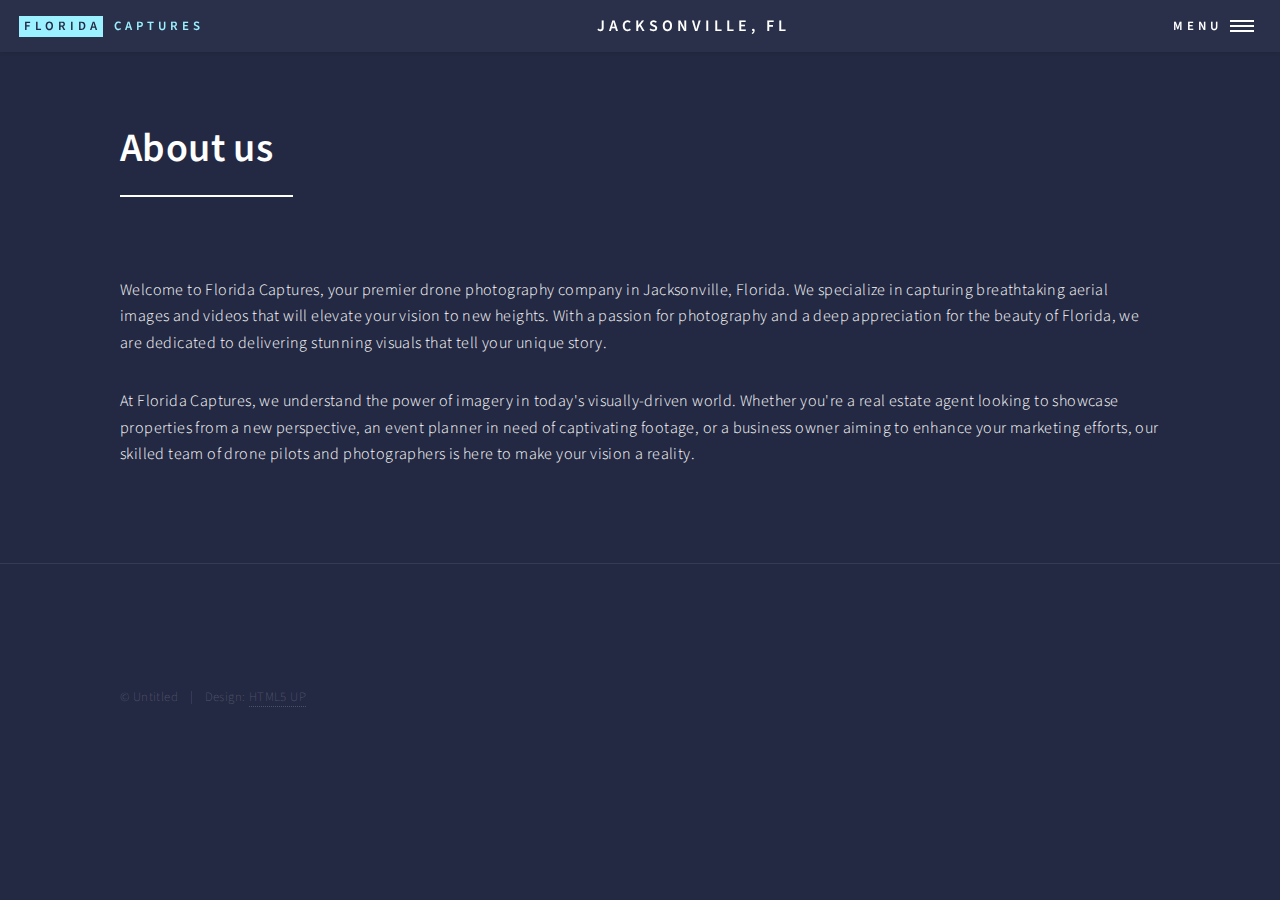
==== about.html @ d86a3600 "Fixed css issues" ====
<!DOCTYPE HTML>
<!--
	Forty by HTML5 UP
	html5up.net | @ajlkn
	Free for personal and commercial use under the CCA 3.0 license (html5up.net/license)
-->
<html>
	<head>
		<title>Florida Captures</title>
		<meta charset="utf-8" />
		<meta name="viewport" content="width=device-width, initial-scale=1, user-scalable=no" />
		<link rel="stylesheet" href="assets/css/main.css" />
		<noscript><link rel="stylesheet" href="assets/css/noscript.css" /></noscript>
	</head>
	<body class="is-preload">

		<!-- Wrapper -->
			<div id="wrapper">

				<!-- Header -->
					<header id="header">
						<a href="index.html" class="logo"><strong>Florida</strong> <span>Captures</span></a>
						<nav>
							<span class="icon solid alt fa-location-arrow fa-regular">Jacksonville, FL</span>
							<a href="#menu">Menu</a>
						</nav>
					</header>

				<!-- Menu -->
					<nav id="menu">
						<ul class="links">
							<li><a href="index.html">Home</a></li>
							<li><a href="schedule.html">Schedule Service</a></li>
							<li><a href="about.html">About us</a></li>
							<li><a href="landing.html">Landing</a></li>
							<li><a href="generic.html">Generic</a></li>
							<li><a href="elements.html">Elements</a></li>
						</ul>
						<ul class="actions stacked">
							<li><a href="#" class="button primary fit">Get Started</a></li>
							<li><a href="#" class="button fit">Log In</a></li>
						</ul>
					</nav>

				<!-- Main -->
					<div id="main" class="alt">

						<!-- One -->
							<section id="one">
								<div class="inner">
									<header class="major">
										<h1>About us</h1>
									</header>
									<span class="image main"><img src="images/pic11.jpg" alt="" /></span>
									<p>Welcome to Florida Captures, your premier drone photography company in Jacksonville, Florida. We specialize in capturing breathtaking aerial images and videos that will elevate your vision to new heights. With a passion for photography and a deep appreciation for the beauty of Florida, we are dedicated to delivering stunning visuals that tell your unique story.</p>
									<p>At Florida Captures, we understand the power of imagery in today's visually-driven world. Whether you're a real estate agent looking to showcase properties from a new perspective, an event planner in need of captivating footage, or a business owner aiming to enhance your marketing efforts, our skilled team of drone pilots and photographers is here to make your vision a reality.</p>
								</div>
								<header class="major"></header>
							</section>

					</div>

				<!-- Footer -->
					<footer id="footer">
						<div class="inner">
							<ul class="icons">
								<li><a href="#" class="icon brands alt fa-twitter"><span class="label">Twitter</span></a></li>
								<li><a href="#" class="icon brands alt fa-facebook-f"><span class="label">Facebook</span></a></li>
								<li><a href="#" class="icon brands alt fa-instagram"><span class="label">Instagram</span></a></li>
								<li><a href="#" class="icon brands alt fa-github"><span class="label">GitHub</span></a></li>
								<li><a href="#" class="icon brands alt fa-linkedin-in"><span class="label">LinkedIn</span></a></li>
							</ul>
							<ul class="copyright">
								<li>&copy; Untitled</li><li>Design: <a href="https://html5up.net">HTML5 UP</a></li>
							</ul>
						</div>
					</footer>

			</div>

		<!-- Scripts -->
			<script src="assets/js/jquery.min.js"></script>
			<script src="assets/js/jquery.scrolly.min.js"></script>
			<script src="assets/js/jquery.scrollex.min.js"></script>
			<script src="assets/js/browser.min.js"></script>
			<script src="assets/js/breakpoints.min.js"></script>
			<script src="assets/js/util.js"></script>
			<script src="assets/js/main.js"></script>

	</body>
</html>
---- assets/css/main.css ----
@import url(fontawesome-all.min.css);
@import url("https://fonts.googleapis.com/css?family=Source+Sans+Pro:300,300italic,600,600italic");

html, body, div, span, applet, object,
iframe, h1, h2, h3, h4, h5, h6, p, blockquote,
pre, a, abbr, acronym, address, big, cite,
code, del, dfn, em, img, ins, kbd, q, s, samp,
small, strike, strong, sub, sup, tt, var, b,
u, i, center, dl, dt, dd, ol, ul, li, fieldset,
form, label, legend, table, caption, tbody,
tfoot, thead, tr, th, td, article, aside,
canvas, details, embed, figure, figcaption,
footer, header, hgroup, menu, nav, output, ruby,
section, summary, time, mark, audio, video {
	margin: 0;
	padding: 0;
	border: 0;
	font-size: 100%;
	font: inherit;
	vertical-align: baseline;}

article, aside, details, figcaption, figure,
footer, header, hgroup, menu, nav, section {
	display: block;}

body {
	line-height: 1;
}

ol, ul {
	list-style: none;
}

blockquote, q {
	quotes: none;
}

	blockquote:before, blockquote:after, q:before, q:after {
		content: '';
		content: none;
	}

table {
	border-collapse: collapse;
	border-spacing: 0;
}

body {
	-webkit-text-size-adjust: none;
}

mark {
	background-color: transparent;
	color: inherit;
}

input::-moz-focus-inner {
	border: 0;
	padding: 0;
}

input, select, textarea {
	-moz-appearance: none;
	-webkit-appearance: none;
	-ms-appearance: none;
	appearance: none;
}

/* Basic */

	@-ms-viewport {
		width: device-width;
	}

	body {
		-ms-overflow-style: scrollbar;
	}

	@media screen and (max-width: 480px) {

		html, body {
			min-width: 320px;
		}

	}

	html {
		box-sizing: border-box;
	}

	*, *:before, *:after {
		box-sizing: inherit;
	}

	body {
		background: #242943;
	}

		body.is-preload *, body.is-preload *:before, body.is-preload *:after {
			-moz-animation: none !important;
			-webkit-animation: none !important;
			-ms-animation: none !important;
			animation: none !important;
			-moz-transition: none !important;
			-webkit-transition: none !important;
			-ms-transition: none !important;
			transition: none !important;
		}

/* Type */

	body, input, select, textarea {
		color: #ffffff;
		font-family: "Source Sans Pro", Helvetica, sans-serif;
		font-size: 17pt;
		font-weight: 300;
		letter-spacing: 0.025em;
		line-height: 1.65;
	}

		@media screen and (max-width: 1680px) {

			body, input, select, textarea {
				font-size: 14pt;
			}

		}

		@media screen and (max-width: 1280px) {

			body, input, select, textarea {
				font-size: 12pt;
			}

		}

		@media screen and (max-width: 360px) {

			body, input, select, textarea {
				font-size: 11pt;
			}

		}

	a {
		-moz-transition: color 0.2s ease-in-out, border-bottom-color 0.2s ease-in-out;
		-webkit-transition: color 0.2s ease-in-out, border-bottom-color 0.2s ease-in-out;
		-ms-transition: color 0.2s ease-in-out, border-bottom-color 0.2s ease-in-out;
		transition: color 0.2s ease-in-out, border-bottom-color 0.2s ease-in-out;
		border-bottom: dotted 1px;
		color: inherit;
		text-decoration: none;
	}

		a:hover {
			border-bottom-color: transparent;
			color: #9bf1ff !important;
		}

		a:active {
			color: #53e3fb !important;
		}

	strong, b {
		color: #ffffff;
		font-weight: 600;
	}

	em, i {
		font-style: italic;
	}

	p {
		margin: 0 0 2em 0;
	}

	h1, h2, h3, h4, h5, h6 {
		color: #ffffff;
		font-weight: 600;
		line-height: 1.65;
		margin: 0 0 1em 0;
	}

		h1 a, h2 a, h3 a, h4 a, h5 a, h6 a {
			color: inherit;
			border-bottom: 0;
		}

	h1 {
		font-size: 2.5em;
	}

	h2 {
		font-size: 1.75em;
	}

	h3 {
		font-size: 1.35em;
	}

	h4 {
		font-size: 1.1em;
	}

	h5 {
		font-size: 0.9em;
	}

	h6 {
		font-size: 0.7em;
	}

	@media screen and (max-width: 736px) {

		h1 {
			font-size: 2em;
		}

		h2 {
			font-size: 1.5em;
		}

		h3 {
			font-size: 1.25em;
		}

	}

	sub {
		font-size: 0.8em;
		position: relative;
		top: 0.5em;
	}

	sup {
		font-size: 0.8em;
		position: relative;
		top: -0.5em;
	}

	blockquote {
		border-left: solid 4px rgba(212, 212, 255, 0.1);
		font-style: italic;
		margin: 0 0 2em 0;
		padding: 0.5em 0 0.5em 2em;
	}

	code {
		background: rgba(212, 212, 255, 0.035);
		font-family: "Courier New", monospace;
		font-size: 0.9em;
		margin: 0 0.25em;
		padding: 0.25em 0.65em;
	}

	pre {
		-webkit-overflow-scrolling: touch;
		font-family: "Courier New", monospace;
		font-size: 0.9em;
		margin: 0 0 2em 0;
	}

		pre code {
			display: block;
			line-height: 1.75;
			padding: 1em 1.5em;
			overflow-x: auto;
		}

	hr {
		border: 0;
		border-bottom: solid 1px rgba(212, 212, 255, 0.1);
		margin: 2em 0;
	}

		hr.major {
			margin: 3em 0;
		}

	.align-left {
		text-align: left;
	}

	.align-center {
		text-align: center;
	}

	.align-right {
		text-align: right;
	}

/* Row */

	.row {
		display: flex;
		flex-wrap: wrap;
		box-sizing: border-box;
		align-items: stretch;
	}

		.row > * {
			box-sizing: border-box;
		}

		.row.gtr-uniform > * > :last-child {
			margin-bottom: 0;
		}

		.row.aln-left {
			justify-content: flex-start;
		}

		.row.aln-center {
			justify-content: center;
		}

		.row.aln-right {
			justify-content: flex-end;
		}

		.row.aln-top {
			align-items: flex-start;
		}

		.row.aln-middle {
			align-items: center;
		}

		.row.aln-bottom {
			align-items: flex-end;
		}

		.row > .imp {
			order: -1;
		}

		.row > .col-1 {
			width: 8.33333%;
		}

		.row > .off-1 {
			margin-left: 8.33333%;
		}

		.row > .col-2 {
			width: 16.66667%;
		}

		.row > .off-2 {
			margin-left: 16.66667%;
		}

		.row > .col-3 {
			width: 25%;
		}

		.row > .off-3 {
			margin-left: 25%;
		}

		.row > .col-4 {
			width: 33.33333%;
		}

		.row > .off-4 {
			margin-left: 33.33333%;
		}

		.row > .col-5 {
			width: 41.66667%;
		}

		.row > .off-5 {
			margin-left: 41.66667%;
		}

		.row > .col-6 {
			width: 50%;
		}

		.row > .off-6 {
			margin-left: 50%;
		}

		.row > .col-7 {
			width: 58.33333%;
		}

		.row > .off-7 {
			margin-left: 58.33333%;
		}

		.row > .col-8 {
			width: 66.66667%;
		}

		.row > .off-8 {
			margin-left: 66.66667%;
		}

		.row > .col-9 {
			width: 75%;
		}

		.row > .off-9 {
			margin-left: 75%;
		}

		.row > .col-10 {
			width: 83.33333%;
		}

		.row > .off-10 {
			margin-left: 83.33333%;
		}

		.row > .col-11 {
			width: 91.66667%;
		}

		.row > .off-11 {
			margin-left: 91.66667%;
		}

		.row > .col-12 {
			width: 100%;
		}

		.row > .off-12 {
			margin-left: 100%;
		}

		.row.gtr-0 {
			margin-top: 0;
			margin-left: 0em;
		}

			.row.gtr-0 > * {
				padding: 0 0 0 0em;
			}

			.row.gtr-0.gtr-uniform {
				margin-top: 0em;
			}

				.row.gtr-0.gtr-uniform > * {
					padding-top: 0em;
				}

		.row.gtr-25 {
			margin-top: 0;
			margin-left: -0.5em;
		}

			.row.gtr-25 > * {
				padding: 0 0 0 0.5em;
			}

			.row.gtr-25.gtr-uniform {
				margin-top: -0.5em;
			}

				.row.gtr-25.gtr-uniform > * {
					padding-top: 0.5em;
				}

		.row.gtr-50 {
			margin-top: 0;
			margin-left: -1em;
		}

			.row.gtr-50 > * {
				padding: 0 0 0 1em;
			}

			.row.gtr-50.gtr-uniform {
				margin-top: -1em;
			}

				.row.gtr-50.gtr-uniform > * {
					padding-top: 1em;
				}

		.row {
			margin-top: 0;
			margin-left: -2em;
		}

			.row > * {
				padding: 0 0 0 2em;
			}

			.row.gtr-uniform {
				margin-top: -2em;
			}

				.row.gtr-uniform > * {
					padding-top: 2em;
				}

		.row.gtr-150 {
			margin-top: 0;
			margin-left: -3em;
		}

			.row.gtr-150 > * {
				padding: 0 0 0 3em;
			}

			.row.gtr-150.gtr-uniform {
				margin-top: -3em;
			}

				.row.gtr-150.gtr-uniform > * {
					padding-top: 3em;
				}

		.row.gtr-200 {
			margin-top: 0;
			margin-left: -4em;
		}

			.row.gtr-200 > * {
				padding: 0 0 0 4em;
			}

			.row.gtr-200.gtr-uniform {
				margin-top: -4em;
			}

				.row.gtr-200.gtr-uniform > * {
					padding-top: 4em;
				}

		@media screen and (max-width: 1680px) {

			.row {
				display: flex;
				flex-wrap: wrap;
				box-sizing: border-box;
				align-items: stretch;
			}

				.row > * {
					box-sizing: border-box;
				}

				.row.gtr-uniform > * > :last-child {
					margin-bottom: 0;
				}

				.row.aln-left {
					justify-content: flex-start;
				}

				.row.aln-center {
					justify-content: center;
				}

				.row.aln-right {
					justify-content: flex-end;
				}

				.row.aln-top {
					align-items: flex-start;
				}

				.row.aln-middle {
					align-items: center;
				}

				.row.aln-bottom {
					align-items: flex-end;
				}

				.row > .imp-xlarge {
					order: -1;
				}

				.row > .col-1-xlarge {
					width: 8.33333%;
				}

				.row > .off-1-xlarge {
					margin-left: 8.33333%;
				}

				.row > .col-2-xlarge {
					width: 16.66667%;
				}

				.row > .off-2-xlarge {
					margin-left: 16.66667%;
				}

				.row > .col-3-xlarge {
					width: 25%;
				}

				.row > .off-3-xlarge {
					margin-left: 25%;
				}

				.row > .col-4-xlarge {
					width: 33.33333%;
				}

				.row > .off-4-xlarge {
					margin-left: 33.33333%;
				}

				.row > .col-5-xlarge {
					width: 41.66667%;
				}

				.row > .off-5-xlarge {
					margin-left: 41.66667%;
				}

				.row > .col-6-xlarge {
					width: 50%;
				}

				.row > .off-6-xlarge {
					margin-left: 50%;
				}

				.row > .col-7-xlarge {
					width: 58.33333%;
				}

				.row > .off-7-xlarge {
					margin-left: 58.33333%;
				}

				.row > .col-8-xlarge {
					width: 66.66667%;
				}

				.row > .off-8-xlarge {
					margin-left: 66.66667%;
				}

				.row > .col-9-xlarge {
					width: 75%;
				}

				.row > .off-9-xlarge {
					margin-left: 75%;
				}

				.row > .col-10-xlarge {
					width: 83.33333%;
				}

				.row > .off-10-xlarge {
					margin-left: 83.33333%;
				}

				.row > .col-11-xlarge {
					width: 91.66667%;
				}

				.row > .off-11-xlarge {
					margin-left: 91.66667%;
				}

				.row > .col-12-xlarge {
					width: 100%;
				}

				.row > .off-12-xlarge {
					margin-left: 100%;
				}

				.row.gtr-0 {
					margin-top: 0;
					margin-left: 0em;
				}

					.row.gtr-0 > * {
						padding: 0 0 0 0em;
					}

					.row.gtr-0.gtr-uniform {
						margin-top: 0em;
					}

						.row.gtr-0.gtr-uniform > * {
							padding-top: 0em;
						}

				.row.gtr-25 {
					margin-top: 0;
					margin-left: -0.5em;
				}

					.row.gtr-25 > * {
						padding: 0 0 0 0.5em;
					}

					.row.gtr-25.gtr-uniform {
						margin-top: -0.5em;
					}

						.row.gtr-25.gtr-uniform > * {
							padding-top: 0.5em;
						}

				.row.gtr-50 {
					margin-top: 0;
					margin-left: -1em;
				}

					.row.gtr-50 > * {
						padding: 0 0 0 1em;
					}

					.row.gtr-50.gtr-uniform {
						margin-top: -1em;
					}

						.row.gtr-50.gtr-uniform > * {
							padding-top: 1em;
						}

				.row {
					margin-top: 0;
					margin-left: -2em;
				}

					.row > * {
						padding: 0 0 0 2em;
					}

					.row.gtr-uniform {
						margin-top: -2em;
					}

						.row.gtr-uniform > * {
							padding-top: 2em;
						}

				.row.gtr-150 {
					margin-top: 0;
					margin-left: -3em;
				}

					.row.gtr-150 > * {
						padding: 0 0 0 3em;
					}

					.row.gtr-150.gtr-uniform {
						margin-top: -3em;
					}

						.row.gtr-150.gtr-uniform > * {
							padding-top: 3em;
						}

				.row.gtr-200 {
					margin-top: 0;
					margin-left: -4em;
				}

					.row.gtr-200 > * {
						padding: 0 0 0 4em;
					}

					.row.gtr-200.gtr-uniform {
						margin-top: -4em;
					}

						.row.gtr-200.gtr-uniform > * {
							padding-top: 4em;
						}

		}

		@media screen and (max-width: 1280px) {

			.row {
				display: flex;
				flex-wrap: wrap;
				box-sizing: border-box;
				align-items: stretch;
			}

				.row > * {
					box-sizing: border-box;
				}

				.row.gtr-uniform > * > :last-child {
					margin-bottom: 0;
				}

				.row.aln-left {
					justify-content: flex-start;
				}

				.row.aln-center {
					justify-content: center;
				}

				.row.aln-right {
					justify-content: flex-end;
				}

				.row.aln-top {
					align-items: flex-start;
				}

				.row.aln-middle {
					align-items: center;
				}

				.row.aln-bottom {
					align-items: flex-end;
				}

				.row > .imp-large {
					order: -1;
				}

				.row > .col-1-large {
					width: 8.33333%;
				}

				.row > .off-1-large {
					margin-left: 8.33333%;
				}

				.row > .col-2-large {
					width: 16.66667%;
				}

				.row > .off-2-large {
					margin-left: 16.66667%;
				}

				.row > .col-3-large {
					width: 25%;
				}

				.row > .off-3-large {
					margin-left: 25%;
				}

				.row > .col-4-large {
					width: 33.33333%;
				}

				.row > .off-4-large {
					margin-left: 33.33333%;
				}

				.row > .col-5-large {
					width: 41.66667%;
				}

				.row > .off-5-large {
					margin-left: 41.66667%;
				}

				.row > .col-6-large {
					width: 50%;
				}

				.row > .off-6-large {
					margin-left: 50%;
				}

				.row > .col-7-large {
					width: 58.33333%;
				}

				.row > .off-7-large {
					margin-left: 58.33333%;
				}

				.row > .col-8-large {
					width: 66.66667%;
				}

				.row > .off-8-large {
					margin-left: 66.66667%;
				}

				.row > .col-9-large {
					width: 75%;
				}

				.row > .off-9-large {
					margin-left: 75%;
				}

				.row > .col-10-large {
					width: 83.33333%;
				}

				.row > .off-10-large {
					margin-left: 83.33333%;
				}

				.row > .col-11-large {
					width: 91.66667%;
				}

				.row > .off-11-large {
					margin-left: 91.66667%;
				}

				.row > .col-12-large {
					width: 100%;
				}

				.row > .off-12-large {
					margin-left: 100%;
				}

				.row.gtr-0 {
					margin-top: 0;
					margin-left: 0em;
				}

					.row.gtr-0 > * {
						padding: 0 0 0 0em;
					}

					.row.gtr-0.gtr-uniform {
						margin-top: 0em;
					}

						.row.gtr-0.gtr-uniform > * {
							padding-top: 0em;
						}

				.row.gtr-25 {
					margin-top: 0;
					margin-left: -0.375em;
				}

					.row.gtr-25 > * {
						padding: 0 0 0 0.375em;
					}

					.row.gtr-25.gtr-uniform {
						margin-top: -0.375em;
					}

						.row.gtr-25.gtr-uniform > * {
							padding-top: 0.375em;
						}

				.row.gtr-50 {
					margin-top: 0;
					margin-left: -0.75em;
				}

					.row.gtr-50 > * {
						padding: 0 0 0 0.75em;
					}

					.row.gtr-50.gtr-uniform {
						margin-top: -0.75em;
					}

						.row.gtr-50.gtr-uniform > * {
							padding-top: 0.75em;
						}

				.row {
					margin-top: 0;
					margin-left: -1.5em;
				}

					.row > * {
						padding: 0 0 0 1.5em;
					}

					.row.gtr-uniform {
						margin-top: -1.5em;
					}

						.row.gtr-uniform > * {
							padding-top: 1.5em;
						}

				.row.gtr-150 {
					margin-top: 0;
					margin-left: -2.25em;
				}

					.row.gtr-150 > * {
						padding: 0 0 0 2.25em;
					}

					.row.gtr-150.gtr-uniform {
						margin-top: -2.25em;
					}

						.row.gtr-150.gtr-uniform > * {
							padding-top: 2.25em;
						}

				.row.gtr-200 {
					margin-top: 0;
					margin-left: -3em;
				}

					.row.gtr-200 > * {
						padding: 0 0 0 3em;
					}

					.row.gtr-200.gtr-uniform {
						margin-top: -3em;
					}

						.row.gtr-200.gtr-uniform > * {
							padding-top: 3em;
						}

		}

		@media screen and (max-width: 980px) {

			.row {
				display: flex;
				flex-wrap: wrap;
				box-sizing: border-box;
				align-items: stretch;
			}

				.row > * {
					box-sizing: border-box;
				}

				.row.gtr-uniform > * > :last-child {
					margin-bottom: 0;
				}

				.row.aln-left {
					justify-content: flex-start;
				}

				.row.aln-center {
					justify-content: center;
				}

				.row.aln-right {
					justify-content: flex-end;
				}

				.row.aln-top {
					align-items: flex-start;
				}

				.row.aln-middle {
					align-items: center;
				}

				.row.aln-bottom {
					align-items: flex-end;
				}

				.row > .imp-medium {
					order: -1;
				}

				.row > .col-1-medium {
					width: 8.33333%;
				}

				.row > .off-1-medium {
					margin-left: 8.33333%;
				}

				.row > .col-2-medium {
					width: 16.66667%;
				}

				.row > .off-2-medium {
					margin-left: 16.66667%;
				}

				.row > .col-3-medium {
					width: 25%;
				}

				.row > .off-3-medium {
					margin-left: 25%;
				}

				.row > .col-4-medium {
					width: 33.33333%;
				}

				.row > .off-4-medium {
					margin-left: 33.33333%;
				}

				.row > .col-5-medium {
					width: 41.66667%;
				}

				.row > .off-5-medium {
					margin-left: 41.66667%;
				}

				.row > .col-6-medium {
					width: 50%;
				}

				.row > .off-6-medium {
					margin-left: 50%;
				}

				.row > .col-7-medium {
					width: 58.33333%;
				}

				.row > .off-7-medium {
					margin-left: 58.33333%;
				}

				.row > .col-8-medium {
					width: 66.66667%;
				}

				.row > .off-8-medium {
					margin-left: 66.66667%;
				}

				.row > .col-9-medium {
					width: 75%;
				}

				.row > .off-9-medium {
					margin-left: 75%;
				}

				.row > .col-10-medium {
					width: 83.33333%;
				}

				.row > .off-10-medium {
					margin-left: 83.33333%;
				}

				.row > .col-11-medium {
					width: 91.66667%;
				}

				.row > .off-11-medium {
					margin-left: 91.66667%;
				}

				.row > .col-12-medium {
					width: 100%;
				}

				.row > .off-12-medium {
					margin-left: 100%;
				}

				.row.gtr-0 {
					margin-top: 0;
					margin-left: 0em;
				}

					.row.gtr-0 > * {
						padding: 0 0 0 0em;
					}

					.row.gtr-0.gtr-uniform {
						margin-top: 0em;
					}

						.row.gtr-0.gtr-uniform > * {
							padding-top: 0em;
						}

				.row.gtr-25 {
					margin-top: 0;
					margin-left: -0.375em;
				}

					.row.gtr-25 > * {
						padding: 0 0 0 0.375em;
					}

					.row.gtr-25.gtr-uniform {
						margin-top: -0.375em;
					}

						.row.gtr-25.gtr-uniform > * {
							padding-top: 0.375em;
						}

				.row.gtr-50 {
					margin-top: 0;
					margin-left: -0.75em;
				}

					.row.gtr-50 > * {
						padding: 0 0 0 0.75em;
					}

					.row.gtr-50.gtr-uniform {
						margin-top: -0.75em;
					}

						.row.gtr-50.gtr-uniform > * {
							padding-top: 0.75em;
						}

				.row {
					margin-top: 0;
					margin-left: -1.5em;
				}

					.row > * {
						padding: 0 0 0 1.5em;
					}

					.row.gtr-uniform {
						margin-top: -1.5em;
					}

						.row.gtr-uniform > * {
							padding-top: 1.5em;
						}

				.row.gtr-150 {
					margin-top: 0;
					margin-left: -2.25em;
				}

					.row.gtr-150 > * {
						padding: 0 0 0 2.25em;
					}

					.row.gtr-150.gtr-uniform {
						margin-top: -2.25em;
					}

						.row.gtr-150.gtr-uniform > * {
							padding-top: 2.25em;
						}

				.row.gtr-200 {
					margin-top: 0;
					margin-left: -3em;
				}

					.row.gtr-200 > * {
						padding: 0 0 0 3em;
					}

					.row.gtr-200.gtr-uniform {
						margin-top: -3em;
					}

						.row.gtr-200.gtr-uniform > * {
							padding-top: 3em;
						}

		}

		@media screen and (max-width: 736px) {

			.row {
				display: flex;
				flex-wrap: wrap;
				box-sizing: border-box;
				align-items: stretch;
			}

				.row > * {
					box-sizing: border-box;
				}

				.row.gtr-uniform > * > :last-child {
					margin-bottom: 0;
				}

				.row.aln-left {
					justify-content: flex-start;
				}

				.row.aln-center {
					justify-content: center;
				}

				.row.aln-right {
					justify-content: flex-end;
				}

				.row.aln-top {
					align-items: flex-start;
				}

				.row.aln-middle {
					align-items: center;
				}

				.row.aln-bottom {
					align-items: flex-end;
				}

				.row > .imp-small {
					order: -1;
				}

				.row > .col-1-small {
					width: 8.33333%;
				}

				.row > .off-1-small {
					margin-left: 8.33333%;
				}

				.row > .col-2-small {
					width: 16.66667%;
				}

				.row > .off-2-small {
					margin-left: 16.66667%;
				}

				.row > .col-3-small {
					width: 25%;
				}

				.row > .off-3-small {
					margin-left: 25%;
				}

				.row > .col-4-small {
					width: 33.33333%;
				}

				.row > .off-4-small {
					margin-left: 33.33333%;
				}

				.row > .col-5-small {
					width: 41.66667%;
				}

				.row > .off-5-small {
					margin-left: 41.66667%;
				}

				.row > .col-6-small {
					width: 50%;
				}

				.row > .off-6-small {
					margin-left: 50%;
				}

				.row > .col-7-small {
					width: 58.33333%;
				}

				.row > .off-7-small {
					margin-left: 58.33333%;
				}

				.row > .col-8-small {
					width: 66.66667%;
				}

				.row > .off-8-small {
					margin-left: 66.66667%;
				}

				.row > .col-9-small {
					width: 75%;
				}

				.row > .off-9-small {
					margin-left: 75%;
				}

				.row > .col-10-small {
					width: 83.33333%;
				}

				.row > .off-10-small {
					margin-left: 83.33333%;
				}

				.row > .col-11-small {
					width: 91.66667%;
				}

				.row > .off-11-small {
					margin-left: 91.66667%;
				}

				.row > .col-12-small {
					width: 100%;
				}

				.row > .off-12-small {
					margin-left: 100%;
				}

				.row.gtr-0 {
					margin-top: 0;
					margin-left: 0em;
				}

					.row.gtr-0 > * {
						padding: 0 0 0 0em;
					}

					.row.gtr-0.gtr-uniform {
						margin-top: 0em;
					}

						.row.gtr-0.gtr-uniform > * {
							padding-top: 0em;
						}

				.row.gtr-25 {
					margin-top: 0;
					margin-left: -0.3125em;
				}

					.row.gtr-25 > * {
						padding: 0 0 0 0.3125em;
					}

					.row.gtr-25.gtr-uniform {
						margin-top: -0.3125em;
					}

						.row.gtr-25.gtr-uniform > * {
							padding-top: 0.3125em;
						}

				.row.gtr-50 {
					margin-top: 0;
					margin-left: -0.625em;
				}

					.row.gtr-50 > * {
						padding: 0 0 0 0.625em;
					}

					.row.gtr-50.gtr-uniform {
						margin-top: -0.625em;
					}

						.row.gtr-50.gtr-uniform > * {
							padding-top: 0.625em;
						}

				.row {
					margin-top: 0;
					margin-left: -1.25em;
				}

					.row > * {
						padding: 0 0 0 1.25em;
					}

					.row.gtr-uniform {
						margin-top: -1.25em;
					}

						.row.gtr-uniform > * {
							padding-top: 1.25em;
						}

				.row.gtr-150 {
					margin-top: 0;
					margin-left: -1.875em;
				}

					.row.gtr-150 > * {
						padding: 0 0 0 1.875em;
					}

					.row.gtr-150.gtr-uniform {
						margin-top: -1.875em;
					}

						.row.gtr-150.gtr-uniform > * {
							padding-top: 1.875em;
						}

				.row.gtr-200 {
					margin-top: 0;
					margin-left: -2.5em;
				}

					.row.gtr-200 > * {
						padding: 0 0 0 2.5em;
					}

					.row.gtr-200.gtr-uniform {
						margin-top: -2.5em;
					}

						.row.gtr-200.gtr-uniform > * {
							padding-top: 2.5em;
						}

		}

		@media screen and (max-width: 480px) {

			.row {
				display: flex;
				flex-wrap: wrap;
				box-sizing: border-box;
				align-items: stretch;
			}

				.row > * {
					box-sizing: border-box;
				}

				.row.gtr-uniform > * > :last-child {
					margin-bottom: 0;
				}

				.row.aln-left {
					justify-content: flex-start;
				}

				.row.aln-center {
					justify-content: center;
				}

				.row.aln-right {
					justify-content: flex-end;
				}

				.row.aln-top {
					align-items: flex-start;
				}

				.row.aln-middle {
					align-items: center;
				}

				.row.aln-bottom {
					align-items: flex-end;
				}

				.row > .imp-xsmall {
					order: -1;
				}

				.row > .col-1-xsmall {
					width: 8.33333%;
				}

				.row > .off-1-xsmall {
					margin-left: 8.33333%;
				}

				.row > .col-2-xsmall {
					width: 16.66667%;
				}

				.row > .off-2-xsmall {
					margin-left: 16.66667%;
				}

				.row > .col-3-xsmall {
					width: 25%;
				}

				.row > .off-3-xsmall {
					margin-left: 25%;
				}

				.row > .col-4-xsmall {
					width: 33.33333%;
				}

				.row > .off-4-xsmall {
					margin-left: 33.33333%;
				}

				.row > .col-5-xsmall {
					width: 41.66667%;
				}

				.row > .off-5-xsmall {
					margin-left: 41.66667%;
				}

				.row > .col-6-xsmall {
					width: 50%;
				}

				.row > .off-6-xsmall {
					margin-left: 50%;
				}

				.row > .col-7-xsmall {
					width: 58.33333%;
				}

				.row > .off-7-xsmall {
					margin-left: 58.33333%;
				}

				.row > .col-8-xsmall {
					width: 66.66667%;
				}

				.row > .off-8-xsmall {
					margin-left: 66.66667%;
				}

				.row > .col-9-xsmall {
					width: 75%;
				}

				.row > .off-9-xsmall {
					margin-left: 75%;
				}

				.row > .col-10-xsmall {
					width: 83.33333%;
				}

				.row > .off-10-xsmall {
					margin-left: 83.33333%;
				}

				.row > .col-11-xsmall {
					width: 91.66667%;
				}

				.row > .off-11-xsmall {
					margin-left: 91.66667%;
				}

				.row > .col-12-xsmall {
					width: 100%;
				}

				.row > .off-12-xsmall {
					margin-left: 100%;
				}

				.row.gtr-0 {
					margin-top: 0;
					margin-left: 0em;
				}

					.row.gtr-0 > * {
						padding: 0 0 0 0em;
					}

					.row.gtr-0.gtr-uniform {
						margin-top: 0em;
					}

						.row.gtr-0.gtr-uniform > * {
							padding-top: 0em;
						}

				.row.gtr-25 {
					margin-top: 0;
					margin-left: -0.3125em;
				}

					.row.gtr-25 > * {
						padding: 0 0 0 0.3125em;
					}

					.row.gtr-25.gtr-uniform {
						margin-top: -0.3125em;
					}

						.row.gtr-25.gtr-uniform > * {
							padding-top: 0.3125em;
						}

				.row.gtr-50 {
					margin-top: 0;
					margin-left: -0.625em;
				}

					.row.gtr-50 > * {
						padding: 0 0 0 0.625em;
					}

					.row.gtr-50.gtr-uniform {
						margin-top: -0.625em;
					}

						.row.gtr-50.gtr-uniform > * {
							padding-top: 0.625em;
						}

				.row {
					margin-top: 0;
					margin-left: -1.25em;
				}

					.row > * {
						padding: 0 0 0 1.25em;
					}

					.row.gtr-uniform {
						margin-top: -1.25em;
					}

						.row.gtr-uniform > * {
							padding-top: 1.25em;
						}

				.row.gtr-150 {
					margin-top: 0;
					margin-left: -1.875em;
				}

					.row.gtr-150 > * {
						padding: 0 0 0 1.875em;
					}

					.row.gtr-150.gtr-uniform {
						margin-top: -1.875em;
					}

						.row.gtr-150.gtr-uniform > * {
							padding-top: 1.875em;
						}

				.row.gtr-200 {
					margin-top: 0;
					margin-left: -2.5em;
				}

					.row.gtr-200 > * {
						padding: 0 0 0 2.5em;
					}

					.row.gtr-200.gtr-uniform {
						margin-top: -2.5em;
					}

						.row.gtr-200.gtr-uniform > * {
							padding-top: 2.5em;
						}

		}

/* Section/Article */

	section.special, article.special {
		text-align: center;
	}

	header.major {
		width: -moz-max-content;
		width: -webkit-max-content;
		width: -ms-max-content;
		width: max-content;
		margin-bottom: 2em;
	}

		header.major > :first-child {
			margin-bottom: 0;
			width: calc(100% + 0.5em);
		}

			header.major > :first-child:after {
				content: '';
				background-color: #ffffff;
				display: block;
				height: 2px;
				margin: 0.325em 0 0.5em 0;
				width: 100%;
			}

		header.major > p {
			font-size: 0.7em;
			font-weight: 600;
			letter-spacing: 0.25em;
			margin-bottom: 0;
			text-transform: uppercase;
		}

		body.is-ie header.major > :first-child:after {
			max-width: 9em;
		}

		body.is-ie header.major > h1:after {
			max-width: 100% !important;
		}

	@media screen and (max-width: 736px) {

		header.major > p br {
			display: none;
		}

	}

/* Form */

	form {
		margin: 0 0 2em 0;
	}

		form > :last-child {
			margin-bottom: 0;
		}

		form > .fields {
			display: -moz-flex;
			display: -webkit-flex;
			display: -ms-flex;
			display: flex;
			-moz-flex-wrap: wrap;
			-webkit-flex-wrap: wrap;
			-ms-flex-wrap: wrap;
			flex-wrap: wrap;
			width: calc(100% + 3em);
			margin: -1.5em 0 2em -1.5em;
		}

			form > .fields > .field {
				-moz-flex-grow: 0;
				-webkit-flex-grow: 0;
				-ms-flex-grow: 0;
				flex-grow: 0;
				-moz-flex-shrink: 0;
				-webkit-flex-shrink: 0;
				-ms-flex-shrink: 0;
				flex-shrink: 0;
				padding: 1.5em 0 0 1.5em;
				width: calc(100% - 1.5em);
			}

				form > .fields > .field.half {
					width: calc(50% - 0.75em);
				}

				form > .fields > .field.third {
					width: calc(100%/3 - 0.5em);
				}

				form > .fields > .field.quarter {
					width: calc(25% - 0.375em);
				}

		@media screen and (max-width: 480px) {

			form > .fields {
				width: calc(100% + 3em);
				margin: -1.5em 0 2em -1.5em;
			}

				form > .fields > .field {
					padding: 1.5em 0 0 1.5em;
					width: calc(100% - 1.5em);
				}

					form > .fields > .field.half {
						width: calc(100% - 1.5em);
					}

					form > .fields > .field.third {
						width: calc(100% - 1.5em);
					}

					form > .fields > .field.quarter {
						width: calc(100% - 1.5em);
					}

		}

	label {
		color: #ffffff;
		display: block;
		font-size: 0.8em;
		font-weight: 600;
		letter-spacing: 0.25em;
		margin: 0 0 1em 0;
		text-transform: uppercase;
	}

	input[type="text"],
	input[type="street"],
	input[type="city"],
	input[type="state"],
	input[type="zip"],
	input[type="datetime-local"],
	input[type="password"],
	input[type="email"],
	input[type="tel"],
	input[type="search"],
	input[type="url"],
	select,
	textarea {
		-moz-appearance: none;
		-webkit-appearance: none;
		-ms-appearance: none;
		appearance: none;
		background: rgba(212, 212, 255, 0.035);
		border: none;
		border-radius: 0;
		color: inherit;
		display: block;
		outline: 0;
		padding: 0 1em;
		text-decoration: none;
		width: 100%;
	}

		input[type="text"]:invalid,
		input[type="street"]:invalid,
		input[type="city"]:invalid,
		input[type="state"]:invalid,
		input[type="zip"]:invalid,
		input[type="datetime-local"]:invalid,
		input[type="password"]:invalid,
		input[type="email"]:invalid,
		input[type="tel"]:invalid,
		input[type="search"]:invalid,
		input[type="url"]:invalid,
		select:invalid,
		textarea:invalid {
			box-shadow: none;
		}

		input[type="text"]:focus,
		input[type="street"]:focus,
		input[type="city"]:focus,
		input[type="state"]:focus,
		input[type="zip"]:focus,
		input[type="datetime-local"]:focus,
		input[type="password"]:focus,
		input[type="email"]:focus,
		input[type="tel"]:focus,
		input[type="search"]:focus,
		input[type="url"]:focus,
		select:focus,
		textarea:focus {
			border-color: #9bf1ff;
			box-shadow: 0 0 0 2px #9bf1ff;
		}

	select {
		background-image: url("data:image/svg+xml;charset=utf8,%3Csvg xmlns='http://www.w3.org/2000/svg' width='40' height='40' preserveAspectRatio='none' viewBox='0 0 40 40'%3E%3Cpath d='M9.4,12.3l10.4,10.4l10.4-10.4c0.2-0.2,0.5-0.4,0.9-0.4c0.3,0,0.6,0.1,0.9,0.4l3.3,3.3c0.2,0.2,0.4,0.5,0.4,0.9 c0,0.4-0.1,0.6-0.4,0.9L20.7,31.9c-0.2,0.2-0.5,0.4-0.9,0.4c-0.3,0-0.6-0.1-0.9-0.4L4.3,17.3c-0.2-0.2-0.4-0.5-0.4-0.9 c0-0.4,0.1-0.6,0.4-0.9l3.3-3.3c0.2-0.2,0.5-0.4,0.9-0.4S9.1,12.1,9.4,12.3z' fill='rgba(212, 212, 255, 0.1)' /%3E%3C/svg%3E");
		background-size: 1.25rem;
		background-repeat: no-repeat;
		background-position: calc(100% - 1rem) center;
		height: 2.75em;
		padding-right: 2.75em;
		text-overflow: ellipsis;
	}

		select option {
			color: #ffffff;
			background: #242943;
		}

		select:focus::-ms-value {
			background-color: transparent;
		}

		select::-ms-expand {
			display: none;
		}

	input[type="text"],
	input[type="street"],
	input[type="city"],
	input[type="state"],
	input[type="zip"],
	input[type="datetime-local"],
	input[type="password"],
	input[type="email"],
	input[type="tel"],
	input[type="search"],
	input[type="url"],
	select {
		height: 2.75em;
	}

	textarea {
		padding: 0.75em 1em;
	}

	input[type="checkbox"],
	input[type="radio"] {
		-moz-appearance: none;
		-webkit-appearance: none;
		-ms-appearance: none;
		appearance: none;
		display: block;
		float: left;
		margin-right: -2em;
		opacity: 0;
		width: 1em;
		z-index: -1;
	}

		input[type="checkbox"] + label,
		input[type="radio"] + label {
			text-decoration: none;
			color: #ffffff;
			cursor: pointer;
			display: inline-block;
			font-weight: 300;
			padding-left: 2.65em;
			padding-right: 0.75em;
			position: relative;
		}

			input[type="checkbox"] + label:before,
			input[type="radio"] + label:before {
				-moz-osx-font-smoothing: grayscale;
				-webkit-font-smoothing: antialiased;
				display: inline-block;
				font-style: normal;
				font-variant: normal;
				text-rendering: auto;
				line-height: 1;
				text-transform: none !important;
				font-family: 'Font Awesome 5 Free';
				font-weight: 900;
			}

			input[type="checkbox"] + label:before,
			input[type="radio"] + label:before {
				background: rgba(212, 212, 255, 0.035);
				content: '';
				display: inline-block;
				font-size: 0.8em;
				height: 2.0625em;
				left: 0;
				letter-spacing: 0;
				line-height: 2.0625em;
				position: absolute;
				text-align: center;
				top: 0;
				width: 2.0625em;
			}

		input[type="checkbox"]:checked + label:before,
		input[type="radio"]:checked + label:before {
			background: #ffffff;
			border-color: #9bf1ff;
			content: '\f00c';
			color: #242943;
		}

		input[type="checkbox"]:focus + label:before,
		input[type="radio"]:focus + label:before {
			box-shadow: 0 0 0 2px #9bf1ff;
		}

	input[type="radio"] + label:before {
		border-radius: 100%;
	}

	::-webkit-input-placeholder {
		color: rgba(244, 244, 255, 0.2) !important;
		opacity: 1.0;
	}

	:-moz-placeholder {
		color: rgba(244, 244, 255, 0.2) !important;
		opacity: 1.0;
	}

	::-moz-placeholder {
		color: rgba(244, 244, 255, 0.2) !important;
		opacity: 1.0;
	}

	:-ms-input-placeholder {
		color: rgba(244, 244, 255, 0.2) !important;
		opacity: 1.0;
	}

/* Box */

	.box {
		border: solid 1px rgba(212, 212, 255, 0.1);
		margin-bottom: 2em;
		padding: 1.5em;
	}

		.box > :last-child,
		.box > :last-child > :last-child,
		.box > :last-child > :last-child > :last-child {
			margin-bottom: 0;
		}

		.box.alt {
			border: 0;
			border-radius: 0;
			padding: 0;
		}

/* Icon */

	.icon {
		text-decoration: none;
		border-bottom: none;
		position: relative;
	}

		.icon:before {
			-moz-osx-font-smoothing: grayscale;
			-webkit-font-smoothing: antialiased;
			display: inline-block;
			font-style: normal;
			font-variant: normal;
			text-rendering: auto;
			line-height: 1;
			text-transform: none !important;
			font-family: 'Font Awesome 5 Free';
			font-weight: 400;
		}

		.icon > .label {
			display: none;
		}

		.icon:before {
			line-height: inherit;
		}

		.icon.solid:before {
			font-weight: 900;
		}

		.icon.brands:before {
			font-family: 'Font Awesome 5 Brands';
		}

		.icon.alt:before {
			background-color: #ffffff;
			border-radius: 100%;
			color: #242943;
			display: inline-block;
			height: 2em;
			line-height: 2em;
			text-align: center;
			width: 2em;
		}

	a.icon.alt:before {
		-moz-transition: background-color 0.2s ease-in-out;
		-webkit-transition: background-color 0.2s ease-in-out;
		-ms-transition: background-color 0.2s ease-in-out;
		transition: background-color 0.2s ease-in-out;
	}

	a.icon.alt:hover:before {
		background-color: #6fc3df;
	}

	a.icon.alt:active:before {
		background-color: #37a6cb;
	}

/* Image */

	.image {
		border: 0;
		display: inline-block;
		position: relative;
	}

		.image img {
			display: block;
		}

		.image.left, .image.right {
			max-width: 30%;
		}

			.image.left img, .image.right img {
				width: 100%;
			}

		.image.left {
			float: left;
			margin: 0 1.5em 1.25em 0;
			top: 0.25em;
		}

		.image.right {
			float: right;
			margin: 0 0 1.25em 1.5em;
			top: 0.25em;
		}

		.image.fit {
			display: block;
			margin: 0 0 2em 0;
			width: 100%;
		}

			.image.fit img {
				width: 100%;
			}

		.image.main {
			display: block;
			margin: 2.5em 0;
			width: 100%;
		}

			.image.main img {
				width: 100%;
			}

			@media screen and (max-width: 736px) {

				.image.main {
					margin: 1.5em 0;
				}

			}

/* List */

	ol {
		list-style: decimal;
		margin: 0 0 2em 0;
		padding-left: 1.25em;
	}

		ol li {
			padding-left: 0.25em;
		}

	ul {
		list-style: disc;
		margin: 0 0 2em 0;
		padding-left: 1em;
	}

		ul li {
			padding-left: 0.5em;
		}

		ul.alt {
			list-style: none;
			padding-left: 0;
		}

			ul.alt li {
				border-top: solid 1px rgba(212, 212, 255, 0.1);
				padding: 0.5em 0;
			}

				ul.alt li:first-child {
					border-top: 0;
					padding-top: 0;
				}

	dl {
		margin: 0 0 2em 0;
	}

		dl dt {
			display: block;
			font-weight: 600;
			margin: 0 0 1em 0;
		}

		dl dd {
			margin-left: 2em;
		}

/* Actions */

	ul.actions {
		display: -moz-flex;
		display: -webkit-flex;
		display: -ms-flex;
		display: flex;
		cursor: default;
		list-style: none;
		margin-left: -1em;
		padding-left: 0;
	}

		ul.actions li {
			padding: 0 0 0 1em;
			vertical-align: middle;
		}

		ul.actions.special {
			-moz-justify-content: center;
			-webkit-justify-content: center;
			-ms-justify-content: center;
			justify-content: center;
			width: 100%;
			margin-left: 0;
		}

			ul.actions.special li:first-child {
				padding-left: 0;
			}

		ul.actions.stacked {
			-moz-flex-direction: column;
			-webkit-flex-direction: column;
			-ms-flex-direction: column;
			flex-direction: column;
			margin-left: 0;
		}

			ul.actions.stacked li {
				padding: 1.3em 0 0 0;
			}

				ul.actions.stacked li:first-child {
					padding-top: 0;
				}

		ul.actions.fit {
			width: calc(100% + 1em);
		}

			ul.actions.fit li {
				-moz-flex-grow: 1;
				-webkit-flex-grow: 1;
				-ms-flex-grow: 1;
				flex-grow: 1;
				-moz-flex-shrink: 1;
				-webkit-flex-shrink: 1;
				-ms-flex-shrink: 1;
				flex-shrink: 1;
				width: 100%;
			}

				ul.actions.fit li > * {
					width: 100%;
				}

			ul.actions.fit.stacked {
				width: 100%;
			}

/* Icons */

	ul.icons {
		cursor: default;
		list-style: none;
		padding-left: 0;
	}

		ul.icons li {
			display: inline-block;
			padding: 0 1em 0 0;
		}

			ul.icons li:last-child {
				padding-right: 0;
			}

		@media screen and (max-width: 736px) {

			ul.icons li {
				padding: 0 0.75em 0 0;
			}

		}

/* Pagination */

	ul.pagination {
		cursor: default;
		list-style: none;
		padding-left: 0;
	}

		ul.pagination li {
			display: inline-block;
			padding-left: 0;
			vertical-align: middle;
		}

			ul.pagination li > .page {
				-moz-transition: background-color 0.2s ease-in-out, color 0.2s ease-in-out;
				-webkit-transition: background-color 0.2s ease-in-out, color 0.2s ease-in-out;
				-ms-transition: background-color 0.2s ease-in-out, color 0.2s ease-in-out;
				transition: background-color 0.2s ease-in-out, color 0.2s ease-in-out;
				border-bottom: 0;
				display: inline-block;
				font-size: 0.8em;
				font-weight: 600;
				height: 1.5em;
				line-height: 1.5em;
				margin: 0 0.125em;
				min-width: 1.5em;
				padding: 0 0.5em;
				text-align: center;
			}

				ul.pagination li > .page.active {
					background-color: #ffffff;
					color: #242943;
				}

					ul.pagination li > .page.active:hover {
						background-color: #9bf1ff;
						color: #242943 !important;
					}

					ul.pagination li > .page.active:active {
						background-color: #53e3fb;
					}

			ul.pagination li:first-child {
				padding-right: 0.75em;
			}

			ul.pagination li:last-child {
				padding-left: 0.75em;
			}

		@media screen and (max-width: 480px) {

			ul.pagination li:nth-child(n+2):nth-last-child(n+2) {
				display: none;
			}

			ul.pagination li:first-child {
				padding-right: 0;
			}

		}

/* Table */

	.table-wrapper {
		-webkit-overflow-scrolling: touch;
		overflow-x: auto;
	}

	table {
		margin: 0 0 2em 0;
		width: 100%;
	}

		table tbody tr {
			border: solid 1px rgba(212, 212, 255, 0.1);
			border-left: 0;
			border-right: 0;
		}

			table tbody tr:nth-child(2n + 1) {
				background-color: rgba(212, 212, 255, 0.035);
			}

		table td {
			padding: 0.75em 0.75em;
		}

		table th {
			color: #ffffff;
			font-size: 0.9em;
			font-weight: 600;
			padding: 0 0.75em 0.75em 0.75em;
			text-align: left;
		}

		table thead {
			border-bottom: solid 2px rgba(212, 212, 255, 0.1);
		}

		table tfoot {
			border-top: solid 2px rgba(212, 212, 255, 0.1);
		}

		table.alt {
			border-collapse: separate;
		}

			table.alt tbody tr td {
				border: solid 1px rgba(212, 212, 255, 0.1);
				border-left-width: 0;
				border-top-width: 0;
			}

				table.alt tbody tr td:first-child {
					border-left-width: 1px;
				}

			table.alt tbody tr:first-child td {
				border-top-width: 1px;
			}

			table.alt thead {
				border-bottom: 0;
			}

			table.alt tfoot {
				border-top: 0;
			}

/* Button */

	input[type="submit"],
	input[type="reset"],
	input[type="button"],
	button,
	.button {
		-moz-appearance: none;
		-webkit-appearance: none;
		-ms-appearance: none;
		appearance: none;
		-moz-transition: background-color 0.2s ease-in-out, box-shadow 0.2s ease-in-out, color 0.2s ease-in-out;
		-webkit-transition: background-color 0.2s ease-in-out, box-shadow 0.2s ease-in-out, color 0.2s ease-in-out;
		-ms-transition: background-color 0.2s ease-in-out, box-shadow 0.2s ease-in-out, color 0.2s ease-in-out;
		transition: background-color 0.2s ease-in-out, box-shadow 0.2s ease-in-out, color 0.2s ease-in-out;
		background-color: transparent;
		border: 0;
		border-radius: 0;
		box-shadow: inset 0 0 0 2px #ffffff;
		color: #ffffff;
		cursor: pointer;
		display: inline-block;
		font-size: 0.8em;
		font-weight: 600;
		height: 3.5em;
		letter-spacing: 0.25em;
		line-height: 3.5em;
		padding: 0 1.75em;
		text-align: center;
		text-decoration: none;
		text-transform: uppercase;
		white-space: nowrap;
	}

		input[type="submit"]:hover, input[type="submit"]:active,
		input[type="reset"]:hover,
		input[type="reset"]:active,
		input[type="button"]:hover,
		input[type="button"]:active,
		button:hover,
		button:active,
		.button:hover,
		.button:active {
			box-shadow: inset 0 0 0 2px #9bf1ff;
			color: #9bf1ff;
		}

		input[type="submit"]:active,
		input[type="reset"]:active,
		input[type="button"]:active,
		button:active,
		.button:active {
			background-color: rgba(155, 241, 255, 0.1);
			box-shadow: inset 0 0 0 2px #53e3fb;
			color: #53e3fb;
		}

		input[type="submit"].icon:before,
		input[type="reset"].icon:before,
		input[type="button"].icon:before,
		button.icon:before,
		.button.icon:before {
			margin-right: 0.5em;
		}

		input[type="submit"].fit,
		input[type="reset"].fit,
		input[type="button"].fit,
		button.fit,
		.button.fit {
			width: 100%;
		}

		input[type="submit"].small,
		input[type="reset"].small,
		input[type="button"].small,
		button.small,
		.button.small {
			font-size: 0.6em;
		}

		input[type="submit"].large,
		input[type="reset"].large,
		input[type="button"].large,
		button.large,
		.button.large {
			font-size: 1.25em;
			height: 3em;
			line-height: 3em;
		}

		input[type="submit"].next,
		input[type="reset"].next,
		input[type="button"].next,
		button.next,
		.button.next {
			padding-right: 4.5em;
			position: relative;
		}

			input[type="submit"].next:before, input[type="submit"].next:after,
			input[type="reset"].next:before,
			input[type="reset"].next:after,
			input[type="button"].next:before,
			input[type="button"].next:after,
			button.next:before,
			button.next:after,
			.button.next:before,
			.button.next:after {
				-moz-transition: opacity 0.2s ease-in-out;
				-webkit-transition: opacity 0.2s ease-in-out;
				-ms-transition: opacity 0.2s ease-in-out;
				transition: opacity 0.2s ease-in-out;
				background-position: center right;
				background-repeat: no-repeat;
				background-size: 36px 24px;
				content: '';
				display: block;
				height: 100%;
				position: absolute;
				right: 1.5em;
				top: 0;
				vertical-align: middle;
				width: 36px;
			}

			input[type="submit"].next:before,
			input[type="reset"].next:before,
			input[type="button"].next:before,
			button.next:before,
			.button.next:before {
				background-image: url("data:image/svg+xml;charset=utf8,%3Csvg xmlns='http://www.w3.org/2000/svg' xmlns:xlink='http://www.w3.org/1999/xlink' width='36px' height='24px' viewBox='0 0 36 24' zoomAndPan='disable'%3E%3Cstyle%3Eline %7B stroke: %23ffffff%3B stroke-width: 2px%3B %7D%3C/style%3E%3Cline x1='0' y1='12' x2='34' y2='12' /%3E%3Cline x1='25' y1='4' x2='34' y2='12.5' /%3E%3Cline x1='25' y1='20' x2='34' y2='11.5' /%3E%3C/svg%3E");
			}

			input[type="submit"].next:after,
			input[type="reset"].next:after,
			input[type="button"].next:after,
			button.next:after,
			.button.next:after {
				background-image: url("data:image/svg+xml;charset=utf8,%3Csvg xmlns='http://www.w3.org/2000/svg' xmlns:xlink='http://www.w3.org/1999/xlink' width='36px' height='24px' viewBox='0 0 36 24' zoomAndPan='disable'%3E%3Cstyle%3Eline %7B stroke: %239bf1ff%3B stroke-width: 2px%3B %7D%3C/style%3E%3Cline x1='0' y1='12' x2='34' y2='12' /%3E%3Cline x1='25' y1='4' x2='34' y2='12.5' /%3E%3Cline x1='25' y1='20' x2='34' y2='11.5' /%3E%3C/svg%3E");
				opacity: 0;
				z-index: 1;
			}

			input[type="submit"].next:hover:after, input[type="submit"].next:active:after,
			input[type="reset"].next:hover:after,
			input[type="reset"].next:active:after,
			input[type="button"].next:hover:after,
			input[type="button"].next:active:after,
			button.next:hover:after,
			button.next:active:after,
			.button.next:hover:after,
			.button.next:active:after {
				opacity: 1;
			}

			@media screen and (max-width: 1280px) {

				input[type="submit"].next,
				input[type="reset"].next,
				input[type="button"].next,
				button.next,
				.button.next {
					padding-right: 5em;
				}

			}

		input[type="submit"].primary,
		input[type="reset"].primary,
		input[type="button"].primary,
		button.primary,
		.button.primary {
			background-color: #ffffff;
			box-shadow: none;
			color: #242943;
		}

			input[type="submit"].primary:hover, input[type="submit"].primary:active,
			input[type="reset"].primary:hover,
			input[type="reset"].primary:active,
			input[type="button"].primary:hover,
			input[type="button"].primary:active,
			button.primary:hover,
			button.primary:active,
			.button.primary:hover,
			.button.primary:active {
				background-color: #9bf1ff;
				color: #242943 !important;
			}

			input[type="submit"].primary:active,
			input[type="reset"].primary:active,
			input[type="button"].primary:active,
			button.primary:active,
			.button.primary:active {
				background-color: #53e3fb;
			}

		input[type="submit"].disabled, input[type="submit"]:disabled,
		input[type="reset"].disabled,
		input[type="reset"]:disabled,
		input[type="button"].disabled,
		input[type="button"]:disabled,
		button.disabled,
		button:disabled,
		.button.disabled,
		.button:disabled {
			pointer-events: none;
			cursor: default;
			opacity: 0.25;
		}

/* Tiles */

	.tiles {
		display: -moz-flex;
		display: -webkit-flex;
		display: -ms-flex;
		display: flex;
		-moz-flex-wrap: wrap;
		-webkit-flex-wrap: wrap;
		-ms-flex-wrap: wrap;
		flex-wrap: wrap;
		border-top: 0 !important;
	}

		.tiles + * {
			border-top: 0 !important;
		}

		.tiles article {
			-moz-align-items: center;
			-webkit-align-items: center;
			-ms-align-items: center;
			align-items: center;
			display: -moz-flex;
			display: -webkit-flex;
			display: -ms-flex;
			display: flex;
			-moz-transition: -moz-transform 0.25s ease, opacity 0.25s ease, -moz-filter 1s ease, -webkit-filter 1s ease;
			-webkit-transition: -webkit-transform 0.25s ease, opacity 0.25s ease, -webkit-filter 1s ease, -webkit-filter 1s ease;
			-ms-transition: -ms-transform 0.25s ease, opacity 0.25s ease, -ms-filter 1s ease, -webkit-filter 1s ease;
			transition: transform 0.25s ease, opacity 0.25s ease, filter 1s ease, -webkit-filter 1s ease;
			padding: 4em 4em 2em 4em ;
			background-position: center;
			background-repeat: no-repeat;
			background-size: cover;
			cursor: default;
			height: 40vh;
			max-height: 40em;
			min-height: 23em;
			overflow: hidden;
			position: relative;
			width: 40%;
		}

			.tiles article .image {
				display: none;
			}

			.tiles article header {
				position: relative;
				z-index: 3;
			}

			.tiles article h3 {
				font-size: 1.75em;
			}

				.tiles article h3 a:hover {
					color: inherit !important;
				}

			.tiles article .link.primary {
				border: 0;
				height: 100%;
				left: 0;
				position: absolute;
				top: 0;
				width: 100%;
				z-index: 4;
			}

			.tiles article:before {
				-moz-transition: opacity 0.5s ease;
				-webkit-transition: opacity 0.5s ease;
				-ms-transition: opacity 0.5s ease;
				transition: opacity 0.5s ease;
				bottom: 0;
				content: '';
				display: block;
				height: 100%;
				left: 0;
				opacity: 0.85;
				position: absolute;
				width: 100%;
				z-index: 2;
			}

			.tiles article:after {
				background-color: rgba(36, 41, 67, 0.25);
				content: '';
				display: block;
				height: 100%;
				left: 0;
				position: absolute;
				top: 0;
				width: 100%;
				z-index: 1;
			}

			.tiles article:hover:before {
				opacity: 0;
			}

			.tiles article.is-transitioning {
				-moz-transform: scale(0.95);
				-webkit-transform: scale(0.95);
				-ms-transform: scale(0.95);
				transform: scale(0.95);
				-moz-filter: blur(0.5em);
				-webkit-filter: blur(0.5em);
				-ms-filter: blur(0.5em);
				filter: blur(0.5em);
				opacity: 0;
			}

			.tiles article:nth-child(4n - 1), .tiles article:nth-child(4n - 2) {
				width: 60%;
			}

			.tiles article:nth-child(6n - 5):before {
				background-color: #6fc3df;
			}

			.tiles article:nth-child(6n - 4):before {
				background-color: #8d82c4;
			}

			.tiles article:nth-child(6n - 3):before {
				background-color: #ec8d81;
			}

			.tiles article:nth-child(6n - 2):before {
				background-color: #e7b788;
			}

			.tiles article:nth-child(6n - 1):before {
				background-color: #8ea9e8;
			}

			.tiles article:nth-child(6n):before {
				background-color: #87c5a4;
			}

		@media screen and (max-width: 1280px) {

			.tiles article {
				padding: 4em 3em 2em 3em ;
				height: 30vh;
				max-height: 30em;
				min-height: 20em;
			}

		}

		@media screen and (max-width: 980px) {

			.tiles article {
				width: 50% !important;
			}

		}

		@media screen and (max-width: 736px) {

			.tiles article {
				padding: 3em 1.5em 1em 1.5em ;
				height: 16em;
				max-height: none;
				min-height: 0;
			}

				.tiles article h3 {
					font-size: 1.5em;
				}

		}

		@media screen and (max-width: 480px) {

			.tiles {
				display: block;
			}

				.tiles article {
					height: 20em;
					width: 100% !important;
				}

		}

/* Contact Method */

	.contact-method {
		margin: 0 0 2em 0;
		padding-left: 3.25em;
		position: relative;
	}

		.contact-method .icon {
			left: 0;
			position: absolute;
			top: 0;
		}

		.contact-method h3 {
			margin: 0 0 0.5em 0;
		}

/* Spotlights */

	.spotlights {
		border-top: 0 !important;
	}

		.spotlights + * {
			border-top: 0 !important;
		}

		.spotlights > section {
			display: -moz-flex;
			display: -webkit-flex;
			display: -ms-flex;
			display: flex;
			-moz-flex-direction: row;
			-webkit-flex-direction: row;
			-ms-flex-direction: row;
			flex-direction: row;
			background-color: #2e3450;
		}

			.spotlights > section > .image {
				background-position: center center;
				background-size: cover;
				border-radius: 0;
				display: block;
				position: relative;
				width: 30%;
			}

				.spotlights > section > .image img {
					border-radius: 0;
					display: block;
					width: 100%;
				}

				.spotlights > section > .image:before {
					background: rgba(36, 41, 67, 0.9);
					content: '';
					display: block;
					height: 100%;
					left: 0;
					opacity: 0;
					position: absolute;
					top: 0;
					width: 100%;
				}

			.spotlights > section > .content {
				display: -moz-flex;
				display: -webkit-flex;
				display: -ms-flex;
				display: flex;
				-moz-flex-direction: column;
				-webkit-flex-direction: column;
				-ms-flex-direction: column;
				flex-direction: column;
				-moz-justify-content: center;
				-webkit-justify-content: center;
				-ms-justify-content: center;
				justify-content: center;
				-moz-align-items: center;
				-webkit-align-items: center;
				-ms-align-items: center;
				align-items: center;
				padding: 2em 3em 0.1em 3em ;
				width: 70%;
			}

				.spotlights > section > .content > .inner {
					margin: 0 auto;
					max-width: 100%;
					width: 65em;
				}

			.spotlights > section:nth-child(2n) {
				-moz-flex-direction: row-reverse;
				-webkit-flex-direction: row-reverse;
				-ms-flex-direction: row-reverse;
				flex-direction: row-reverse;
				background-color: #333856;
			}

				.spotlights > section:nth-child(2n) > .content {
					-moz-align-items: -moz-flex-end;
					-webkit-align-items: -webkit-flex-end;
					-ms-align-items: -ms-flex-end;
					align-items: flex-end;
				}

		@media screen and (max-width: 1680px) {

			.spotlights > section > .image {
				width: 40%;
			}

			.spotlights > section > .content {
				width: 60%;
			}

		}

		@media screen and (max-width: 1280px) {

			.spotlights > section > .image {
				width: 45%;
			}

			.spotlights > section > .content {
				width: 55%;
			}

		}

		@media screen and (max-width: 980px) {

			.spotlights > section {
				display: block;
			}

				.spotlights > section > .image {
					width: 100%;
				}

				.spotlights > section > .content {
					padding: 4em 3em 2em 3em ;
					width: 100%;
				}

		}

		@media screen and (max-width: 736px) {

			.spotlights > section > .content {
				padding: 3em 1.5em 1em 1.5em ;
			}

		}

/* Header */

	@-moz-keyframes reveal-header {
		0% {
			top: -4em;
			opacity: 0;
		}

		100% {
			top: 0;
			opacity: 1;
		}
	}

	@-webkit-keyframes reveal-header {
		0% {
			top: -4em;
			opacity: 0;
		}

		100% {
			top: 0;
			opacity: 1;
		}
	}

	@-ms-keyframes reveal-header {
		0% {
			top: -4em;
			opacity: 0;
		}

		100% {
			top: 0;
			opacity: 1;
		}
	}

	@keyframes reveal-header {
		0% {
			top: -4em;
			opacity: 0;
		}

		100% {
			top: 0;
			opacity: 1;
		}
	}

	#header {
		display: -moz-flex;
		display: -webkit-flex;
		display: -ms-flex;
		display: flex;
		background-color: #2a2f4a;
		box-shadow: 0 0 0.25em 0 rgba(0, 0, 0, 0.15);
		cursor: default;
		font-weight: 600;
		height: 3.25em;
		left: 0;
		letter-spacing: 0.25em;
		line-height: 3.25em;
		margin: 0;
		position: fixed;
		text-transform: uppercase;
		top: 0;
		width: 100%;
		z-index: 10000;
	}

		#header .logo {
			border: 0;
			display: inline-block;
			font-size: 0.8em;
			height: inherit;
			line-height: inherit;
			padding: 0 1.5em;
		}

			#header .logo strong {
				-moz-transition: background-color 0.2s ease-in-out, color 0.2s ease-in-out;
				-webkit-transition: background-color 0.2s ease-in-out, color 0.2s ease-in-out;
				-ms-transition: background-color 0.2s ease-in-out, color 0.2s ease-in-out;
				transition: background-color 0.2s ease-in-out, color 0.2s ease-in-out;
				background-color: #ffffff;
				color: #242943;
				display: inline-block;
				line-height: 1.65em;
				margin-right: 0.325em;
				padding: 0 0.125em 0 0.375em;
			}

			#header .logo:hover strong {
				background-color: #9bf1ff;
			}

			#header .logo:active strong {
				background-color: #53e3fb;
			}

		#header nav {
			display: -moz-flex;
			display: -webkit-flex;
			display: -ms-flex;
			display: flex;
			-moz-justify-content: -moz-flex-end;
			-webkit-justify-content: -webkit-flex-end;
			-ms-justify-content: -ms-flex-end;
			justify-content: flex-end;
			-moz-flex-grow: 1;
			-webkit-flex-grow: 1;
			-ms-flex-grow: 1;
			flex-grow: 1;
			height: inherit;
			line-height: inherit;
		}

			#header nav a {
				border: 0;
				display: block;
				font-size: 0.8em;
				height: inherit;
				line-height: inherit;
				padding: 0 0.75em;
				position: relative;
				vertical-align: middle;
			}

				#header nav a:last-child {
					padding-right: 1.5em;
				}

				#header nav a[href="#menu"] {
					padding-right: 3.325em !important;
				}

					#header nav a[href="#menu"]:before, #header nav a[href="#menu"]:after {
						background-image: url("data:image/svg+xml;charset=utf8,%3Csvg xmlns='http://www.w3.org/2000/svg' width='24' height='32' viewBox='0 0 24 32' preserveAspectRatio='none'%3E%3Cstyle%3Eline %7B stroke-width: 2px%3B stroke: %23ffffff%3B %7D%3C/style%3E%3Cline x1='0' y1='11' x2='24' y2='11' /%3E%3Cline x1='0' y1='21' x2='24' y2='21' /%3E%3Cline x1='0' y1='16' x2='24' y2='16' /%3E%3C/svg%3E");
						background-position: center;
						background-repeat: no-repeat;
						background-size: 24px 32px;
						content: '';
						display: block;
						height: 100%;
						position: absolute;
						right: 1.5em;
						top: 0;
						vertical-align: middle;
						width: 24px;
					}

					#header nav a[href="#menu"]:after {
						-moz-transition: opacity 0.2s ease-in-out;
						-webkit-transition: opacity 0.2s ease-in-out;
						-ms-transition: opacity 0.2s ease-in-out;
						transition: opacity 0.2s ease-in-out;
						background-image: url("data:image/svg+xml;charset=utf8,%3Csvg xmlns='http://www.w3.org/2000/svg' width='24' height='32' viewBox='0 0 24 32' preserveAspectRatio='none'%3E%3Cstyle%3Eline %7B stroke-width: 2px%3B stroke: %239bf1ff%3B %7D%3C/style%3E%3Cline x1='0' y1='11' x2='24' y2='11' /%3E%3Cline x1='0' y1='21' x2='24' y2='21' /%3E%3Cline x1='0' y1='16' x2='24' y2='16' /%3E%3C/svg%3E");
						opacity: 0;
						z-index: 1;
					}

					#header nav a[href="#menu"]:hover:after, #header nav a[href="#menu"]:active:after {
						opacity: 1;
					}

					#header nav a[href="#menu"]:last-child {
						padding-right: 3.875em !important;
					}

						#header nav a[href="#menu"]:last-child:before, #header nav a[href="#menu"]:last-child:after {
							right: 2em;
						}

		#header.reveal {
			-moz-animation: reveal-header 0.35s ease;
			-webkit-animation: reveal-header 0.35s ease;
			-ms-animation: reveal-header 0.35s ease;
			animation: reveal-header 0.35s ease;
		}

		#header.alt {
			-moz-transition: opacity 2.5s ease;
			-webkit-transition: opacity 2.5s ease;
			-ms-transition: opacity 2.5s ease;
			transition: opacity 2.5s ease;
			-moz-transition-delay: 0.75s;
			-webkit-transition-delay: 0.75s;
			-ms-transition-delay: 0.75s;
			transition-delay: 0.75s;
			-moz-animation: none;
			-webkit-animation: none;
			-ms-animation: none;
			animation: none;
			background-color: transparent;
			box-shadow: none;
			position: absolute;
		}

			#header.alt.style1 .logo strong {
				color: #6fc3df;
			}

			#header.alt.style2 .logo strong {
				color: #8d82c4;
			}

			#header.alt.style3 .logo strong {
				color: #ec8d81;
			}

			#header.alt.style4 .logo strong {
				color: #e7b788;
			}

			#header.alt.style5 .logo strong {
				color: #8ea9e8;
			}

			#header.alt.style6 .logo strong {
				color: #87c5a4;
			}

		body.is-preload #header.alt {
			opacity: 0;
		}

		@media screen and (max-width: 1680px) {

			#header nav a[href="#menu"] {
				padding-right: 3.75em !important;
			}

				#header nav a[href="#menu"]:last-child {
					padding-right: 4.25em !important;
				}

		}

		@media screen and (max-width: 1280px) {

			#header nav a[href="#menu"] {
				padding-right: 4em !important;
			}

				#header nav a[href="#menu"]:last-child {
					padding-right: 4.5em !important;
				}

		}

		@media screen and (max-width: 736px) {

			#header {
				height: 2.75em;
				line-height: 2.75em;
			}

				#header .logo {
					padding: 0 1em;
				}

				#header nav a {
					padding: 0 0.5em;
				}

					#header nav a:last-child {
						padding-right: 1em;
					}

					#header nav a[href="#menu"] {
						padding-right: 3.25em !important;
					}

						#header nav a[href="#menu"]:before, #header nav a[href="#menu"]:after {
							right: 0.75em;
						}

						#header nav a[href="#menu"]:last-child {
							padding-right: 4em !important;
						}

							#header nav a[href="#menu"]:last-child:before, #header nav a[href="#menu"]:last-child:after {
								right: 1.5em;
							}

		}

		@media screen and (max-width: 480px) {

			#header .logo span {
				display: none;
			}

			#header nav a[href="#menu"] {
				overflow: hidden;
				padding-right: 0 !important;
				text-indent: 5em;
				white-space: nowrap;
				width: 5em;
			}

				#header nav a[href="#menu"]:before, #header nav a[href="#menu"]:after {
					right: 0;
					width: inherit;
				}

				#header nav a[href="#menu"]:last-child:before, #header nav a[href="#menu"]:last-child:after {
					width: 4em;
					right: 0;
				}

		}

/* Banner */

	#banner {
		-moz-align-items: center;
		-webkit-align-items: center;
		-ms-align-items: center;
		align-items: center;
		background-image: url("../../images/banner.jpg");
		display: -moz-flex;
		display: -webkit-flex;
		display: -ms-flex;
		display: flex;
		padding: 6em 0 2em 0 ;
		background-attachment: fixed;
		background-position: center;
		background-repeat: no-repeat;
		background-size: cover;
		border-bottom: 0 !important;
		cursor: default;
		height: 60vh;
		margin-bottom: -3.25em;
		max-height: 32em;
		min-height: 22em;
		position: relative;
		top: -3.25em;
	}

		#banner:after {
			-moz-transition: opacity 2.5s ease;
			-webkit-transition: opacity 2.5s ease;
			-ms-transition: opacity 2.5s ease;
			transition: opacity 2.5s ease;
			-moz-transition-delay: 0.75s;
			-webkit-transition-delay: 0.75s;
			-ms-transition-delay: 0.75s;
			transition-delay: 0.75s;
			pointer-events: none;
			background-color: #242943;
			content: '';
			display: block;
			height: 100%;
			left: 0;
			opacity: 0.85;
			position: absolute;
			top: 0;
			width: 100%;
			z-index: 1;
		}

		#banner h1 {
			font-size: 3.25em;
		}

		#banner > .inner {
			-moz-transition: opacity 1.5s ease, -moz-transform 0.5s ease-out, -moz-filter 0.5s ease, -webkit-filter 0.5s ease;
			-webkit-transition: opacity 1.5s ease, -webkit-transform 0.5s ease-out, -webkit-filter 0.5s ease, -webkit-filter 0.5s ease;
			-ms-transition: opacity 1.5s ease, -ms-transform 0.5s ease-out, -ms-filter 0.5s ease, -webkit-filter 0.5s ease;
			transition: opacity 1.5s ease, transform 0.5s ease-out, filter 0.5s ease, -webkit-filter 0.5s ease;
			padding: 0 !important;
			position: relative;
			z-index: 2;
		}

			#banner > .inner .image {
				display: none;
			}

			#banner > .inner header {
				width: auto;
			}

				#banner > .inner header > :first-child {
					width: auto;
				}

					#banner > .inner header > :first-child:after {
						max-width: 100%;
					}

			#banner > .inner .content {
				display: -moz-flex;
				display: -webkit-flex;
				display: -ms-flex;
				display: flex;
				-moz-align-items: center;
				-webkit-align-items: center;
				-ms-align-items: center;
				align-items: center;
				margin: 0 0 2em 0;
			}

				#banner > .inner .content > * {
					margin-right: 1.5em;
					margin-bottom: 0;
				}

				#banner > .inner .content > :last-child {
					margin-right: 0;
				}

				#banner > .inner .content p {
					font-size: 0.7em;
					font-weight: 600;
					letter-spacing: 0.25em;
					text-transform: uppercase;
				}

		#banner.major {
			height: 75vh;
			min-height: 30em;
			max-height: 50em;
		}

			#banner.major.alt {
				opacity: 0.75;
			}

		#banner.style1:after {
			background-color: #6fc3df;
		}

		#banner.style2:after {
			background-color: #8d82c4;
		}

		#banner.style3:after {
			background-color: #ec8d81;
		}

		#banner.style4:after {
			background-color: #e7b788;
		}

		#banner.style5:after {
			background-color: #8ea9e8;
		}

		#banner.style6:after {
			background-color: #87c5a4;
		}

		body.is-preload #banner:after {
			opacity: 1.0;
		}

		body.is-preload #banner > .inner {
			-moz-filter: blur(0.125em);
			-webkit-filter: blur(0.125em);
			-ms-filter: blur(0.125em);
			filter: blur(0.125em);
			-moz-transform: translateX(-0.5em);
			-webkit-transform: translateX(-0.5em);
			-ms-transform: translateX(-0.5em);
			transform: translateX(-0.5em);
			opacity: 0;
		}

		@media screen and (max-width: 1280px) {

			#banner {
				background-attachment: scroll;
			}

		}

		@media screen and (max-width: 736px) {

			#banner {
				padding: 5em 0 1em 0 ;
				height: auto;
				margin-bottom: -2.75em;
				max-height: none;
				min-height: 0;
				top: -2.75em;
			}

				#banner h1 {
					font-size: 2em;
				}

				#banner > .inner .content {
					display: block;
				}

					#banner > .inner .content > * {
						margin-right: 0;
						margin-bottom: 2em;
					}

				#banner.major {
					height: auto;
					min-height: 0;
					max-height: none;
				}

		}

		@media screen and (max-width: 480px) {

			#banner {
				padding: 6em 0 2em 0 ;
			}

				#banner > .inner .content p br {
					display: none;
				}

				#banner.major {
					padding: 8em 0 4em 0 ;
				}

		}

/* Main */

	#main {
		background-color: #2a2f4a;
	}

		#main > * {
			border-top: solid 1px rgba(212, 212, 255, 0.1);
		}

			#main > *:first-child {
				border-top: 0;
			}

			#main > * > .inner {
				padding: 4em 0 2em 0 ;
				margin: 0 auto;
				max-width: 65em;
				width: calc(100% - 6em);
			}

				@media screen and (max-width: 736px) {

					#main > * > .inner {
						padding: 3em 0 1em 0 ;
						width: calc(100% - 3em);
					}

				}

		#main.alt {
			background-color: transparent;
			border-bottom: solid 1px rgba(212, 212, 255, 0.1);
		}

/* Contact */

	#contact {
		border-bottom: solid 1px rgba(212, 212, 255, 0.1);
		overflow-x: hidden;
	}

		#contact > .inner {
			display: -moz-flex;
			display: -webkit-flex;
			display: -ms-flex;
			display: flex;
			padding: 0 !important;
		}

			#contact > .inner > :nth-child(2n - 1) {
				padding: 4em 3em 2em 0 ;
				border-right: solid 1px rgba(212, 212, 255, 0.1);
				width: 60%;
			}

			#contact > .inner > :nth-child(2n) {
				padding-left: 3em;
				width: 40%;
			}

			#contact > .inner > .split {
				padding: 0;
			}

				#contact > .inner > .split > * {
					padding: 3em 0 1em 3em ;
					position: relative;
				}

					#contact > .inner > .split > *:before {
						border-top: solid 1px rgba(212, 212, 255, 0.1);
						content: '';
						display: block;
						margin-left: -3em;
						position: absolute;
						top: 0;
						width: calc(100vw + 3em);
					}

				#contact > .inner > .split > :first-child:before {
					display: none;
				}

		@media screen and (max-width: 980px) {

			#contact > .inner {
				display: block;
			}

				#contact > .inner > :nth-child(2n - 1) {
					padding: 4em 0 2em 0 ;
					border-right: 0;
					width: 100%;
				}

				#contact > .inner > :nth-child(2n) {
					padding-left: 0;
					width: 100%;
				}

				#contact > .inner > .split > * {
					padding: 3em 0 1em 0 ;
				}

				#contact > .inner > .split > :first-child:before {
					display: block;
				}

		}

		@media screen and (max-width: 736px) {

			#contact > .inner > :nth-child(2n - 1) {
				padding: 3em 0 1em 0 ;
			}

		}

/* Footer */

	#footer .copyright {
		font-size: 0.8em;
		list-style: none;
		padding-left: 0;
	}

		#footer .copyright li {
			border-left: solid 1px rgba(212, 212, 255, 0.1);
			color: rgba(244, 244, 255, 0.2);
			display: inline-block;
			line-height: 1;
			margin-left: 1em;
			padding-left: 1em;
		}

			#footer .copyright li:first-child {
				border-left: 0;
				margin-left: 0;
				padding-left: 0;
			}

	@media screen and (max-width: 480px) {

		#footer .copyright li {
			display: block;
			border-left: 0;
			margin-left: 0;
			padding-left: 0;
			line-height: inherit;
		}

	}

/* Wrapper */

	#wrapper {
		-moz-transition: -moz-filter 0.35s ease, -webkit-filter 0.35s ease, opacity 0.375s ease-out;
		-webkit-transition: -webkit-filter 0.35s ease, -webkit-filter 0.35s ease, opacity 0.375s ease-out;
		-ms-transition: -ms-filter 0.35s ease, -webkit-filter 0.35s ease, opacity 0.375s ease-out;
		transition: filter 0.35s ease, -webkit-filter 0.35s ease, opacity 0.375s ease-out;
		padding-top: 3.25em;
	}

		#wrapper.is-transitioning {
			opacity: 0;
		}

		#wrapper > * > .inner {
			padding: 4em 0 2em 0 ;
			margin: 0 auto;
			max-width: 65em;
			width: calc(100% - 6em);
		}

			@media screen and (max-width: 736px) {

				#wrapper > * > .inner {
					padding: 3em 0 1em 0 ;
					width: calc(100% - 3em);
				}

			}

		@media screen and (max-width: 736px) {

			#wrapper {
				padding-top: 2.75em;
			}

		}

/* Menu */

	#menu {
		-moz-transition: -moz-transform 0.35s ease, opacity 0.35s ease, visibility 0.35s;
		-webkit-transition: -webkit-transform 0.35s ease, opacity 0.35s ease, visibility 0.35s;
		-ms-transition: -ms-transform 0.35s ease, opacity 0.35s ease, visibility 0.35s;
		transition: transform 0.35s ease, opacity 0.35s ease, visibility 0.35s;
		-moz-align-items: center;
		-webkit-align-items: center;
		-ms-align-items: center;
		align-items: center;
		display: -moz-flex;
		display: -webkit-flex;
		display: -ms-flex;
		display: flex;
		-moz-justify-content: center;
		-webkit-justify-content: center;
		-ms-justify-content: center;
		justify-content: center;
		pointer-events: none;
		background: rgba(36, 41, 67, 0.9);
		box-shadow: none;
		height: 100%;
		left: 0;
		opacity: 0;
		overflow: hidden;
		padding: 3em 2em;
		position: fixed;
		top: 0;
		visibility: hidden;
		width: 100%;
		z-index: 10002;
	}

		#menu .inner {
			-moz-transition: -moz-transform 0.35s ease-out, opacity 0.35s ease, visibility 0.35s;
			-webkit-transition: -webkit-transform 0.35s ease-out, opacity 0.35s ease, visibility 0.35s;
			-ms-transition: -ms-transform 0.35s ease-out, opacity 0.35s ease, visibility 0.35s;
			transition: transform 0.35s ease-out, opacity 0.35s ease, visibility 0.35s;
			-moz-transform: rotateX(20deg);
			-webkit-transform: rotateX(20deg);
			-ms-transform: rotateX(20deg);
			transform: rotateX(20deg);
			-webkit-overflow-scrolling: touch;
			max-width: 100%;
			max-height: 100vh;
			opacity: 0;
			overflow: auto;
			text-align: center;
			visibility: hidden;
			width: 18em;
		}

			#menu .inner > :first-child {
				margin-top: 2em;
			}

			#menu .inner > :last-child {
				margin-bottom: 3em;
			}

		#menu ul {
			margin: 0 0 1em 0;
		}

			#menu ul.links {
				list-style: none;
				padding: 0;
			}

				#menu ul.links > li {
					padding: 0;
				}

					#menu ul.links > li > a:not(.button) {
						border: 0;
						border-top: solid 1px rgba(212, 212, 255, 0.1);
						display: block;
						font-size: 0.8em;
						font-weight: 600;
						letter-spacing: 0.25em;
						line-height: 4em;
						text-decoration: none;
						text-transform: uppercase;
					}

					#menu ul.links > li > .button {
						display: block;
						margin: 0.5em 0 0 0;
					}

					#menu ul.links > li:first-child > a:not(.button) {
						border-top: 0 !important;
					}

		#menu .close {
			-moz-transition: color 0.2s ease-in-out;
			-webkit-transition: color 0.2s ease-in-out;
			-ms-transition: color 0.2s ease-in-out;
			transition: color 0.2s ease-in-out;
			-webkit-tap-highlight-color: rgba(0, 0, 0, 0);
			border: 0;
			cursor: pointer;
			display: block;
			height: 4em;
			line-height: 4em;
			overflow: hidden;
			padding-right: 1.25em;
			position: absolute;
			right: 0;
			text-align: right;
			text-indent: 8em;
			top: 0;
			vertical-align: middle;
			white-space: nowrap;
			width: 8em;
		}

			#menu .close:before, #menu .close:after {
				-moz-transition: opacity 0.2s ease-in-out;
				-webkit-transition: opacity 0.2s ease-in-out;
				-ms-transition: opacity 0.2s ease-in-out;
				transition: opacity 0.2s ease-in-out;
				background-position: center;
				background-repeat: no-repeat;
				content: '';
				display: block;
				height: 4em;
				position: absolute;
				right: 0;
				top: 0;
				width: 4em;
			}

			#menu .close:before {
				background-image: url("data:image/svg+xml;charset=utf8,%3Csvg xmlns='http://www.w3.org/2000/svg' xmlns:xlink='http://www.w3.org/1999/xlink' width='20px' height='20px' viewBox='0 0 20 20' zoomAndPan='disable'%3E%3Cstyle%3Eline %7B stroke: %23ffffff%3B stroke-width: 2%3B %7D%3C/style%3E%3Cline x1='0' y1='0' x2='20' y2='20' /%3E%3Cline x1='20' y1='0' x2='0' y2='20' /%3E%3C/svg%3E");
			}

			#menu .close:after {
				background-image: url("data:image/svg+xml;charset=utf8,%3Csvg xmlns='http://www.w3.org/2000/svg' xmlns:xlink='http://www.w3.org/1999/xlink' width='20px' height='20px' viewBox='0 0 20 20' zoomAndPan='disable'%3E%3Cstyle%3Eline %7B stroke: %239bf1ff%3B stroke-width: 2%3B %7D%3C/style%3E%3Cline x1='0' y1='0' x2='20' y2='20' /%3E%3Cline x1='20' y1='0' x2='0' y2='20' /%3E%3C/svg%3E");
				opacity: 0;
			}

			#menu .close:hover:after, #menu .close:active:after {
				opacity: 1;
			}

	body.is-ie #menu {
		background: rgba(42, 47, 74, 0.975);
	}

	body.is-menu-visible #wrapper {
		-moz-filter: blur(0.5em);
		-webkit-filter: blur(0.5em);
		-ms-filter: blur(0.5em);
		filter: blur(0.5em);
	}

	body.is-menu-visible #menu {
		pointer-events: auto;
		opacity: 1;
		visibility: visible;
	}

		body.is-menu-visible #menu .inner {
			-moz-transform: none;
			-webkit-transform: none;
			-ms-transform: none;
			transform: none;
			opacity: 1;
			visibility: visible;
		}

/* Additions */

.confirm {
	max-width: 33.3333%;
}

.fa-location-arrow {
	margin: 0 auto; 
}

.fa-location-arrow::before {
	margin-right: 1rem; 
}
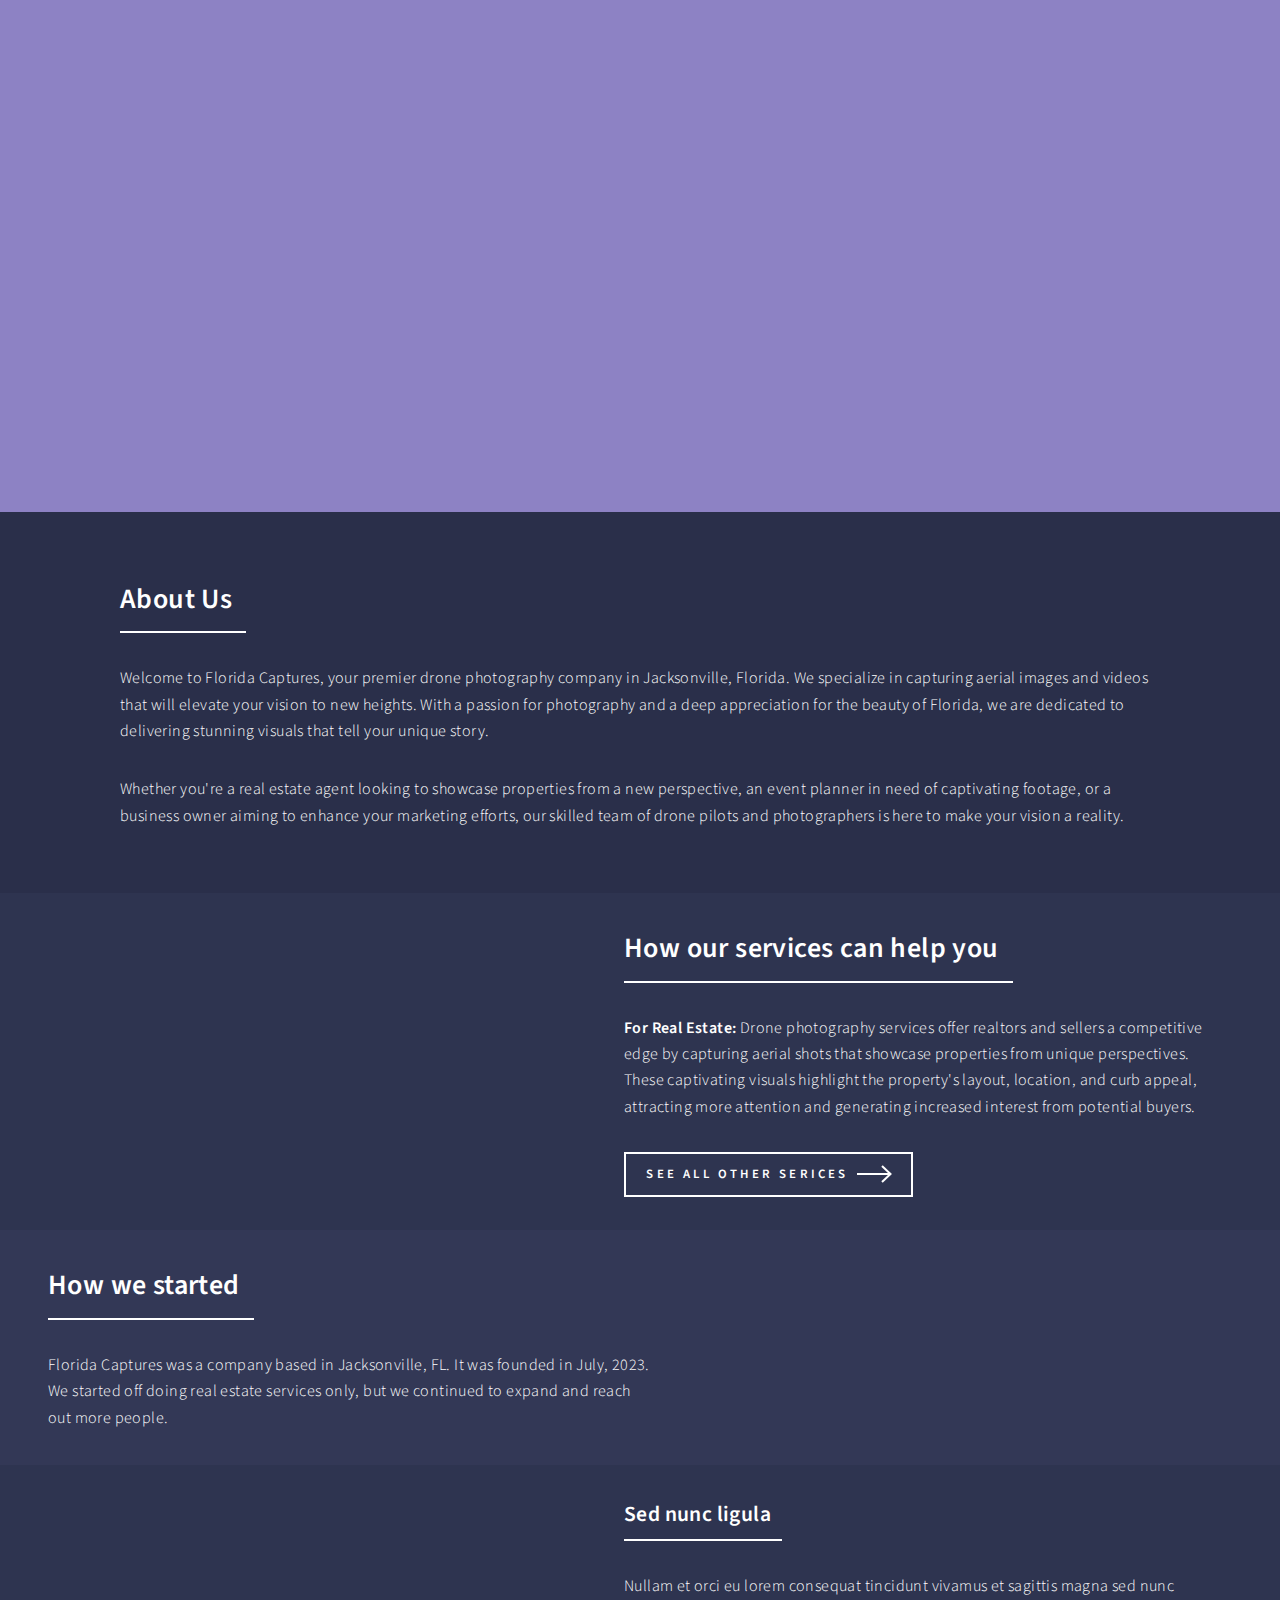
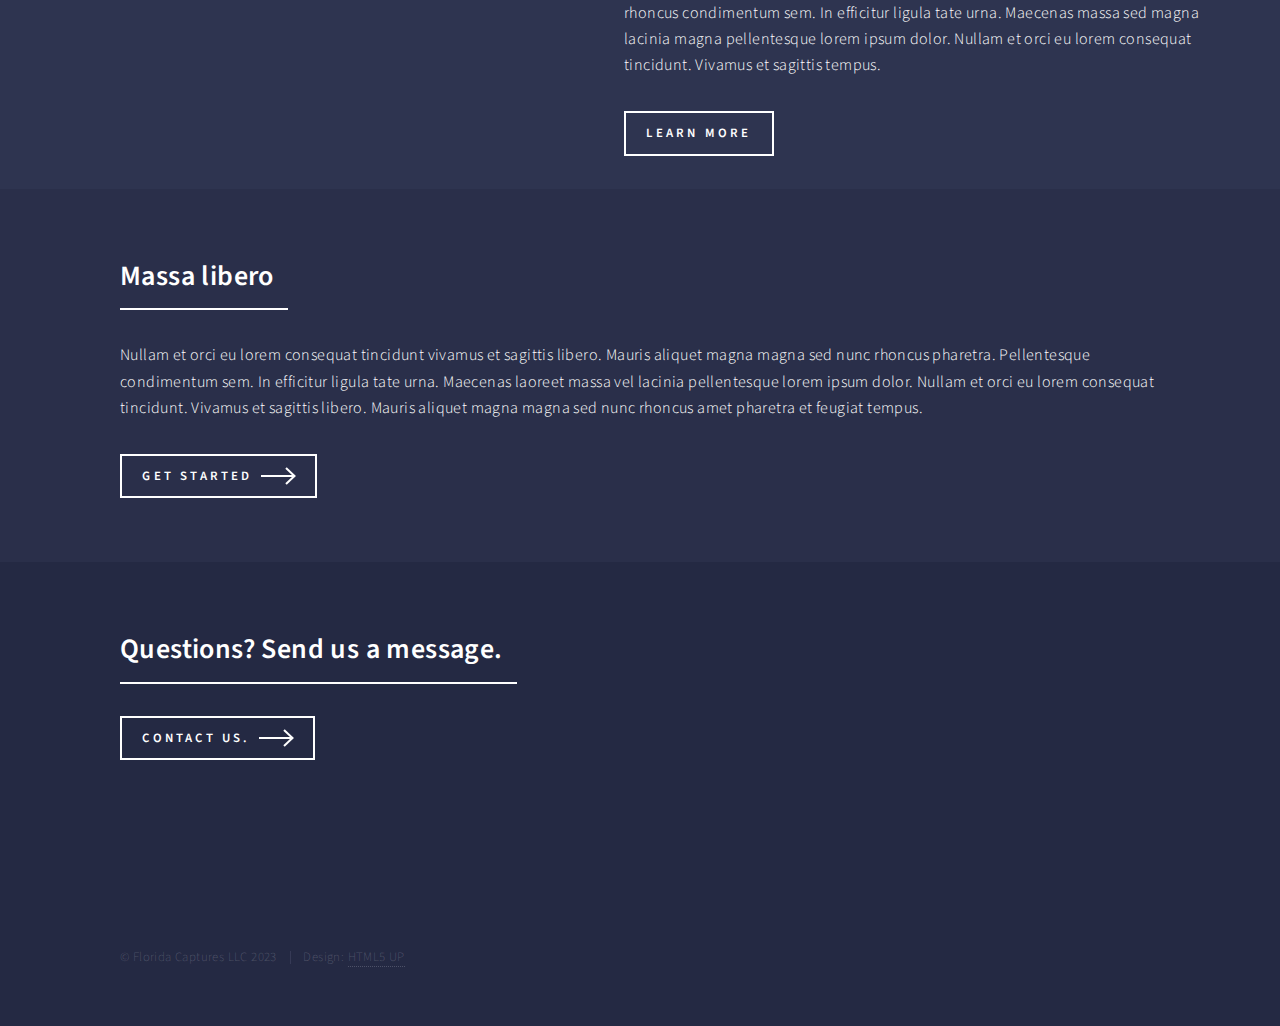
==== commit e795f033: "idk" ====
--- a/about.html
+++ b/about.html
@@ -6,7 +6,7 @@
 -->
 <html>
 	<head>
-		<title>Florida Captures</title>
+		<title>Florida Captures - About us</title>
 		<meta charset="utf-8" />
 		<meta name="viewport" content="width=device-width, initial-scale=1, user-scalable=no" />
 		<link rel="stylesheet" href="assets/css/main.css" />
@@ -18,7 +18,8 @@
 			<div id="wrapper">
 
 				<!-- Header -->
-					<header id="header">
+				<!-- Note: The "styleN" class below should match that of the banner element. -->
+					<header id="header" class="alt style2">
 						<a href="index.html" class="logo"><strong>Florida</strong> <span>Captures</span></a>
 						<nav>
 							<span class="icon solid alt fa-location-arrow fa-regular">Jacksonville, FL</span>
@@ -32,6 +33,7 @@
 							<li><a href="index.html">Home</a></li>
 							<li><a href="schedule.html">Schedule Service</a></li>
 							<li><a href="about.html">About us</a></li>
+							<li><a href="contact.html">Contact us</a></li>
 							<li><a href="landing.html">Landing</a></li>
 							<li><a href="generic.html">Generic</a></li>
 							<li><a href="elements.html">Elements</a></li>
@@ -42,23 +44,120 @@
 						</ul>
 					</nav>
 
+				<!-- Banner -->
+				<!-- Note: The "styleN" class below should match that of the header element. -->
+					<section id="banner" class="style2">
+						<div class="inner">
+							<span class="image">
+								<img src="images/pic07.jpg" alt="" />
+							</span>
+							<header class="major">
+								<h1>Capture the moment. </h1>
+							</header>
+
+							<div class="content">
+								<p>At Florida Captures, we ensure your satisfaction.</p>
+							</div>
+						</div>
+					</section>
+
 				<!-- Main -->
-					<div id="main" class="alt">
+					<div id="main">
 
 						<!-- One -->
 							<section id="one">
 								<div class="inner">
 									<header class="major">
-										<h1>About us</h1>
+										<h2>About Us</h2>
 									</header>
-									<span class="image main"><img src="images/pic11.jpg" alt="" /></span>
-									<p>Welcome to Florida Captures, your premier drone photography company in Jacksonville, Florida. We specialize in capturing breathtaking aerial images and videos that will elevate your vision to new heights. With a passion for photography and a deep appreciation for the beauty of Florida, we are dedicated to delivering stunning visuals that tell your unique story.</p>
-									<p>At Florida Captures, we understand the power of imagery in today's visually-driven world. Whether you're a real estate agent looking to showcase properties from a new perspective, an event planner in need of captivating footage, or a business owner aiming to enhance your marketing efforts, our skilled team of drone pilots and photographers is here to make your vision a reality.</p>
+									<p>Welcome to Florida Captures, your premier drone photography company in Jacksonville, Florida. We specialize in capturing aerial images and videos that will elevate your vision to new heights. With a passion for photography and a deep appreciation for the beauty of Florida, we are dedicated to delivering stunning visuals that tell your unique story.</p>
+									<p>Whether you're a real estate agent looking to showcase properties from a new perspective, an event planner in need of captivating footage, or a business owner aiming to enhance your marketing efforts, our skilled team of drone pilots and photographers is here to make your vision a reality.</p>
 								</div>
-								<header class="major"></header>
+							</section>
+
+						<!-- Two -->
+							<section id="two" class="spotlights">
+								<section>
+									<a href="generic.html" class="image">
+										<img src="images/pic08.jpg" alt="" data-position="center center" />
+									</a>
+									<div class="content">
+										<div class="inner">
+											<header class="major">
+												<h2>How our services can help you</h2>
+											</header>
+											<p>
+												<strong>For Real Estate:</strong> Drone photography services offer realtors and sellers a competitive edge by capturing aerial shots that showcase properties from unique perspectives. These captivating visuals highlight the property's layout, location, and curb appeal, attracting more attention and generating increased interest from potential buyers.
+											</p>
+											<!-- <p>
+												<strong>For Special Events:</strong> Special events such as weddings, ceremonies, or sport events can be memorable moments we never want to forget. Capturing those moments from above can offer a new perspective in the sense that the entire event is being captured all in one frame. This is crucial since every moment in the event is recorded, and nothing is left out. 
+											</p> -->
+											<ul class="actions">
+												<li><a href="generic.html" class="button next">See all other serices </a></li>
+											</ul>
+										</div>
+									</div>
+								</section>
+								<section>
+									<a href="generic.html" class="image">
+										<img src="images/pic09.jpg" alt="" data-position="top center" />
+									</a>
+									<div class="content">
+										<div class="inner">
+											<header class="major">
+												<h2>How we started</h2>
+											</header>
+											<p>Florida Captures was a company based in Jacksonville, FL. It was founded in July, 2023. We started off doing real estate services only, but we continued to expand and reach out more people.</p>
+											
+										</div>
+									</div>
+								</section>
+								<section>
+									<a href="generic.html" class="image">
+										<img src="images/pic10.jpg" alt="" data-position="25% 25%" />
+									</a>
+									<div class="content">
+										<div class="inner">
+											<header class="major">
+												<h3>Sed nunc ligula</h3>
+											</header>
+											<p>Nullam et orci eu lorem consequat tincidunt vivamus et sagittis magna sed nunc rhoncus condimentum sem. In efficitur ligula tate urna. Maecenas massa sed magna lacinia magna pellentesque lorem ipsum dolor. Nullam et orci eu lorem consequat tincidunt. Vivamus et sagittis tempus.</p>
+											<ul class="actions">
+												<li><a href="generic.html" class="button">Learn more</a></li>
+											</ul>
+										</div>
+									</div>
+								</section>
+							</section>
+
+						<!-- Three -->
+							<section id="three">
+								<div class="inner">
+									<header class="major">
+										<h2>Massa libero</h2>
+									</header>
+									<p>Nullam et orci eu lorem consequat tincidunt vivamus et sagittis libero. Mauris aliquet magna magna sed nunc rhoncus pharetra. Pellentesque condimentum sem. In efficitur ligula tate urna. Maecenas laoreet massa vel lacinia pellentesque lorem ipsum dolor. Nullam et orci eu lorem consequat tincidunt. Vivamus et sagittis libero. Mauris aliquet magna magna sed nunc rhoncus amet pharetra et feugiat tempus.</p>
+									<ul class="actions">
+										<li><a href="generic.html" class="button next">Get Started</a></li>
+									</ul>
+								</div>
 							</section>
 
 					</div>
+
+					<!-- Contact -->
+
+					<section id="two">
+						<div class="inner">
+							<header class="major">
+								<h2>Questions? Send us a message.</h2>
+							</header>
+							<ul class="actions">
+								<li><a href="contact.html" class="button next scrolly">Contact Us.</a></li>
+							</ul>
+						</div>
+					</section>
+
 
 				<!-- Footer -->
 					<footer id="footer">
@@ -71,7 +170,8 @@
 								<li><a href="#" class="icon brands alt fa-linkedin-in"><span class="label">LinkedIn</span></a></li>
 							</ul>
 							<ul class="copyright">
-								<li>&copy; Untitled</li><li>Design: <a href="https://html5up.net">HTML5 UP</a></li>
+								<li>&copy; Florida Captures LLC 2023
+								</li><li>Design: <a href="https://html5up.net">HTML5 UP</a></li>
 							</ul>
 						</div>
 					</footer>
